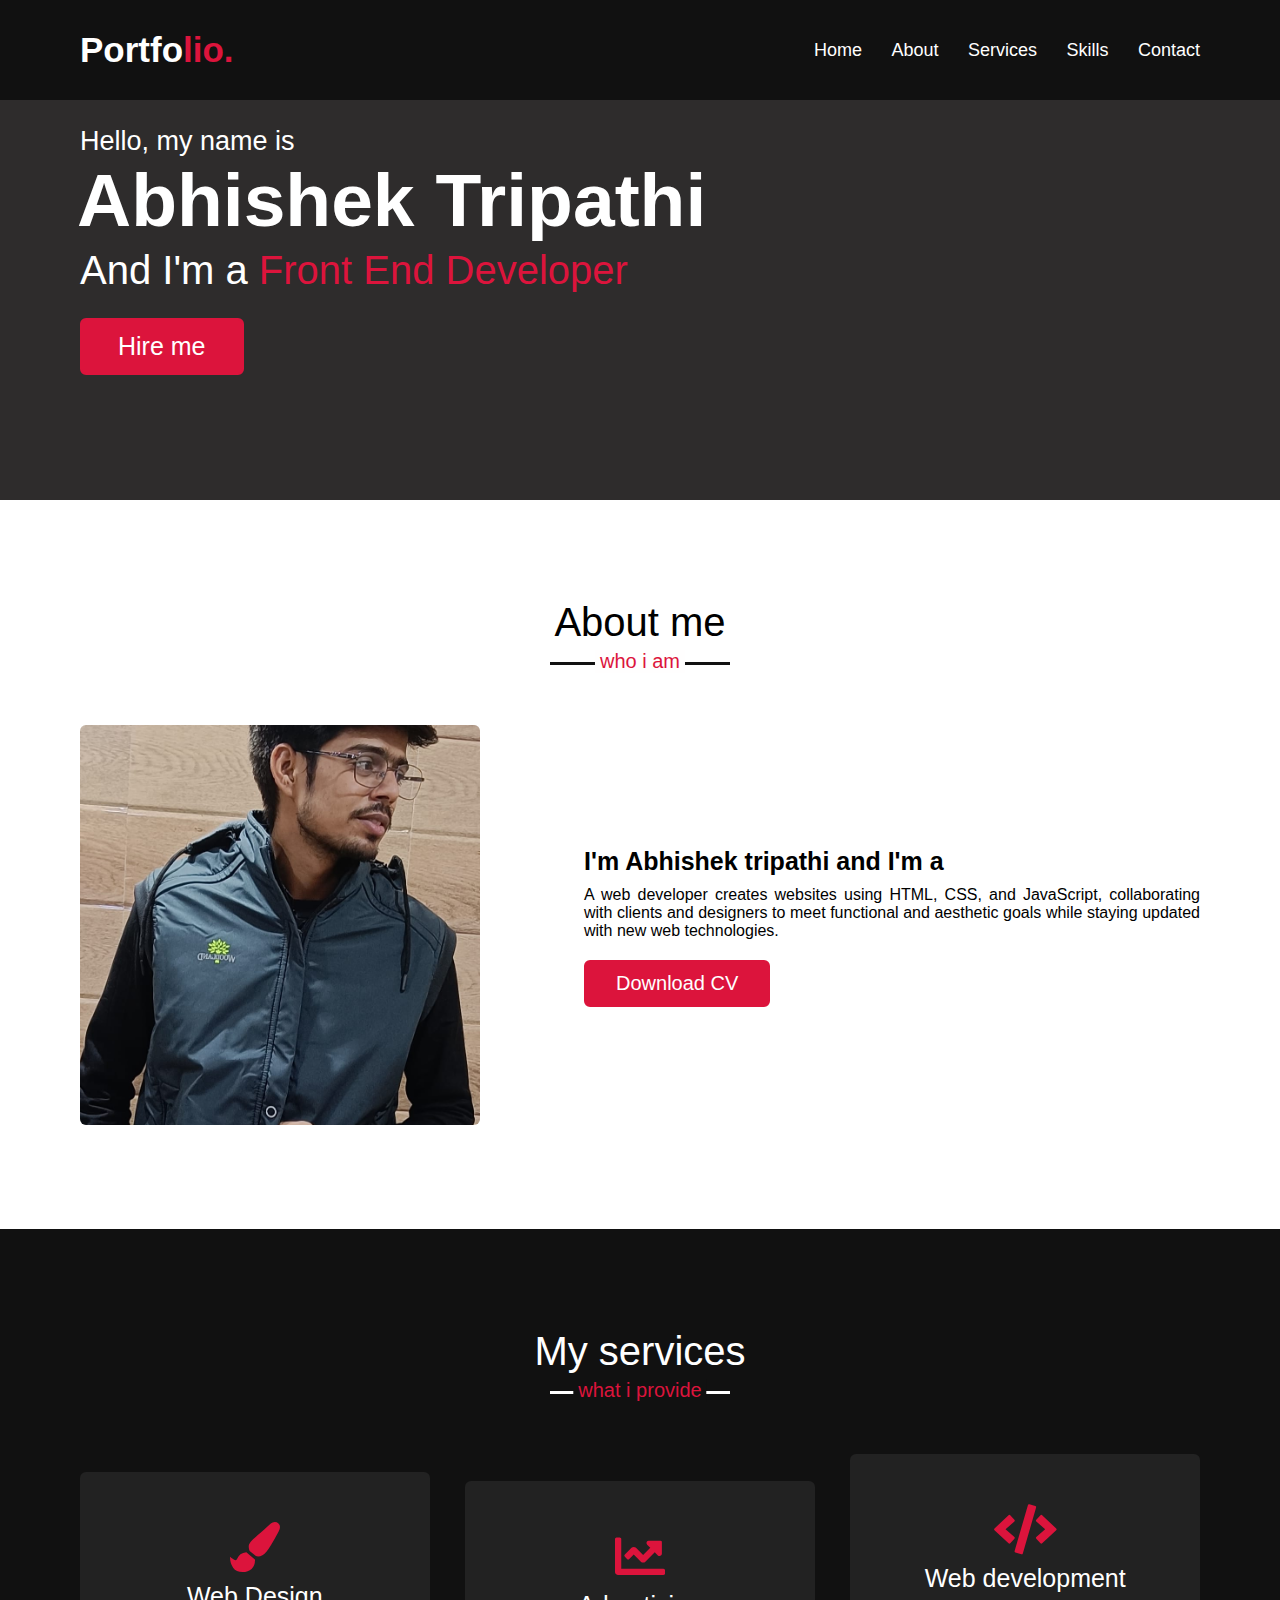
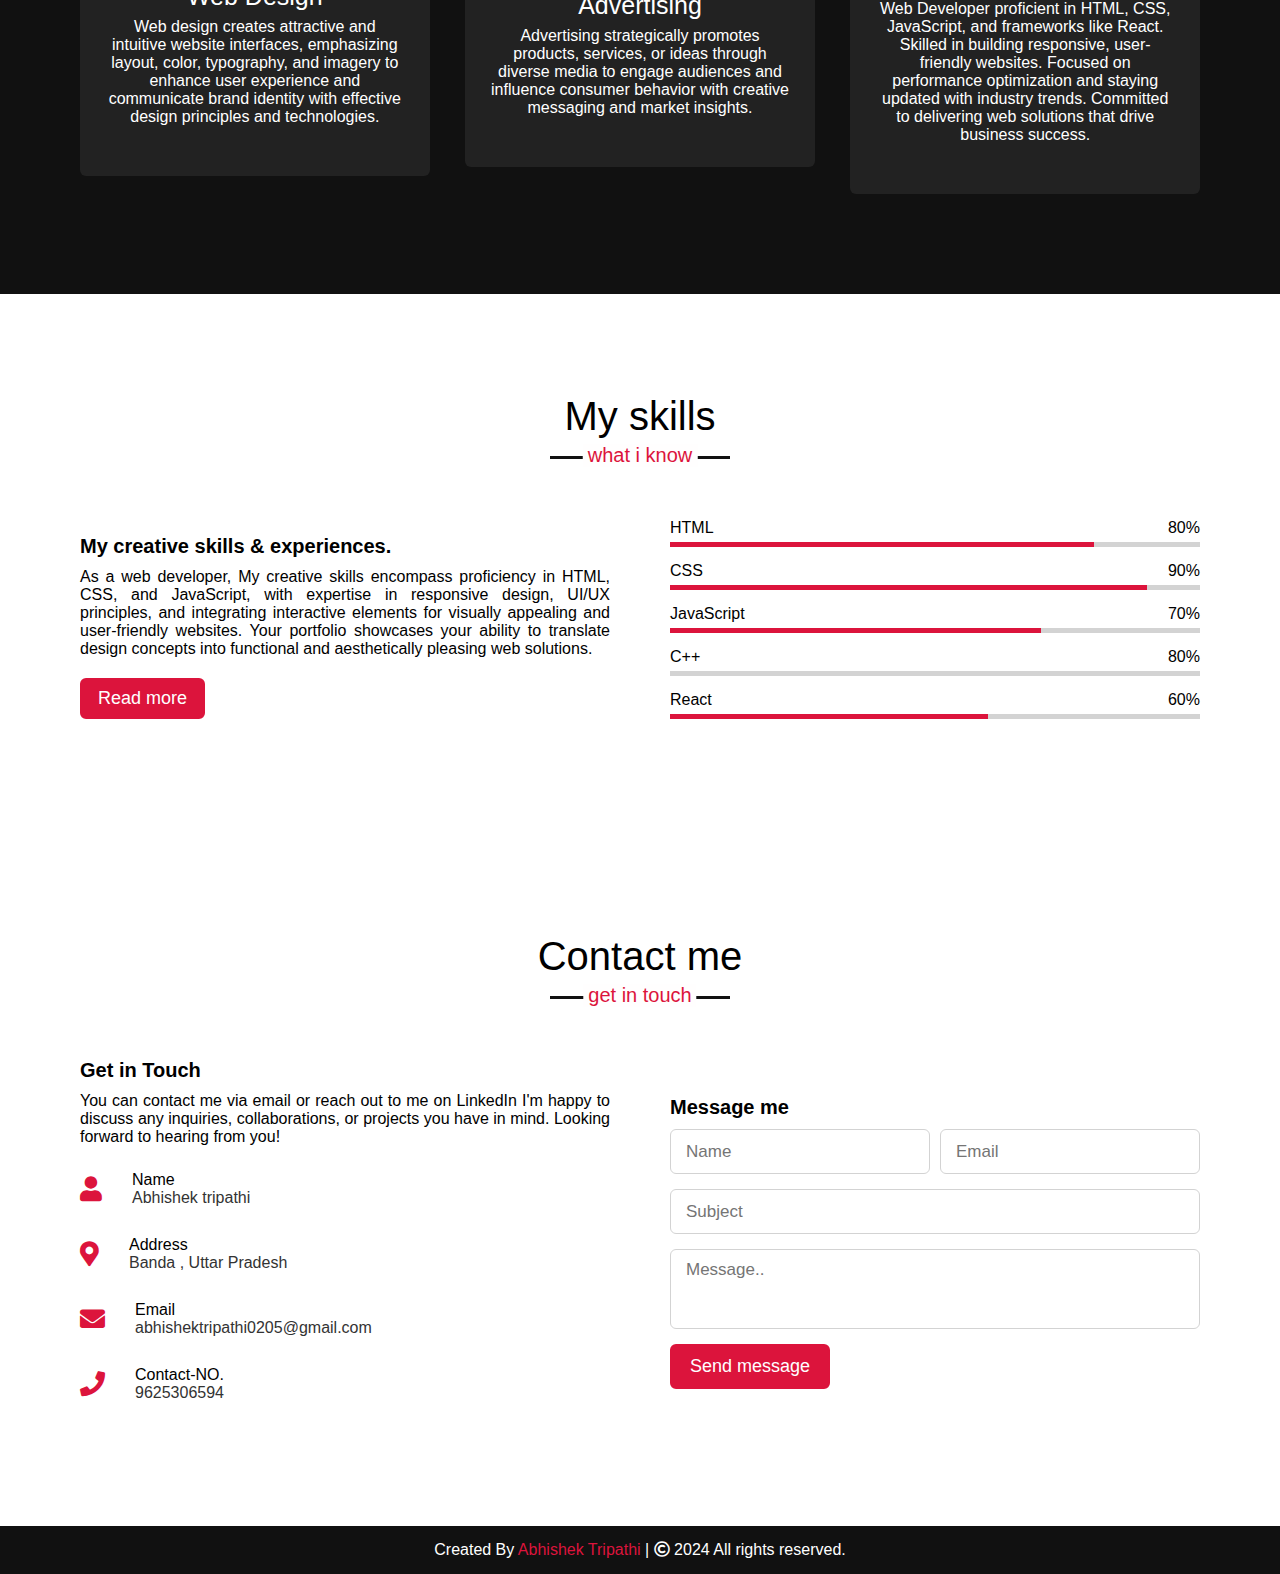
==== index.html @ df4905b8 "Update index.html" ====
<!DOCTYPE html>
<!-- Created By CodingNepal -->
<html lang="en">
<head>
    <meta charset="UTF-8">
    <meta name="viewport" content="width=device-width, initial-scale=1.0">
    <title>Personal Portfolio Website</title>
    <link rel="stylesheet" href="index.css">
    <link rel="stylesheet" href="https://cdnjs.cloudflare.com/ajax/libs/font-awesome/5.15.3/css/all.min.css"/>
   
    <link rel="stylesheet" href="https://cdnjs.cloudflare.com/ajax/libs/OwlCarousel2/2.3.4/assets/owl.carousel.min.css"/>

</head>
<body>
    <div class="scroll-up-btn">
        <i class="fas fa-angle-up"></i>
    </div>
    <nav class="navbar">
        <div class="max-width">
            <div class="logo"><a href="#">Portfo<span>lio.</span></a></div>
            <ul class="menu">
                <li><a href="#home" class="menu-btn">Home</a></li>
                <li><a href="#about" class="menu-btn">About</a></li>
                <li><a href="#services" class="menu-btn">Services</a></li>
                <li><a href="#skills" class="menu-btn">Skills</a></li>
               
                <li><a href="#contact" class="menu-btn">Contact</a></li>
            </ul>
            <div class="menu-btn" onclick="menu-btn">
                <i class="fas fa-bars"></i>
            </div>
        </div>
    </nav>

    <!-- home section start -->
    <section class="home" id="home">
        <div class="max-width">
            <div class="home-content">
                <div class="text-1">Hello, my name is</div>
                <div class="text-2">Abhishek Tripathi</div>
                <div class="text-3">And I'm a <span class="typing">Front End Developer</span></div>
                <a href="#">Hire me</a>
            </div>
        </div>
    </section>

    <!-- about section start -->
    <section class="about" id="about">
        <div class="max-width">
            <h2 class="title">About me</h2>
            <div class="about-content">
                <div class="column left">
                    <img src="profile image.jpeg" alt="">
                </div>
                <div class="column right">
                    <div class="text">I'm Abhishek tripathi and I'm a <span class="typing-2"></span></div>
                    <p>A web developer creates websites using HTML, CSS, and JavaScript, collaborating with clients
                         and designers to meet functional and 
                        aesthetic goals while staying updated with new web technologies.</p>
                    <a href="https://drive.google.com/file/d/1fTc3N2ObTDUjPpumHHwOOmuk-b5wqvKv/view?usp=drive_link">Download CV</a>
                </div>
            </div>
        </div>
    </section>

    <!-- services section start -->
    <section class="services" id="services">
        <div class="max-width">
            <h2 class="title">My services</h2>
            <div class="serv-content">
                <div class="card">
                    <div class="box">
                        <i class="fas fa-paint-brush"></i>
                        <div class="text">Web Design</div>
                        <p>Web design creates attractive and intuitive website interfaces, emphasizing layout, color,
                             typography, and imagery to enhance user experience and communicate brand identity with effective
                              design principles and technologies.</p>
                    </div>
                </div>
                <div class="card">
                    <div class="box">
                        <i class="fas fa-chart-line"></i>
                        <div class="text">Advertising</div>
                        <p>Advertising strategically promotes products, services, or
                             ideas through diverse media to engage audiences and influence consumer 
                             behavior with creative messaging and market insights.</p>
                    </div>
                </div>
                <div class="card">
                    <div class="box">
                        <i class="fas fa-code"></i>
                        <div class="text">Web development</div>
                        <p>Web Developer proficient in HTML, CSS, 
                            JavaScript, and frameworks like React. 
                            Skilled in building responsive, user-friendly 
                            websites. Focused on performance optimization 
                            and staying updated with industry trends. 
                            Committed to delivering web solutions that 
                            drive business success.</p>
                    </div>
                </div>
               </div>
            </div>
        </div>
    </section>

    <!-- skills section start -->
    <section class="skills" id="skills">
        <div class="max-width">
            <h2 class="title">My skills</h2>
            <div class="skills-content">
                <div class="column left">
                    <div class="text">My creative skills & experiences.</div>
                    <p>  As a web developer, My creative skills encompass proficiency in HTML, CSS, and 
                        JavaScript, with expertise in responsive design, UI/UX principles, and integrating 
                        interactive elements for visually appealing and user-friendly websites. Your portfolio 
                        showcases your ability to translate design concepts into functional and aesthetically
                         pleasing web solutions.</p>
                    <a href="#">Read more</a>
                </div>
                <div class="column right">
                    <div class="bars">
                        <div class="info">
                            <span>HTML</span>
                            <span>80%</span>
                        </div>
                        <div class="line html"></div>
                    </div>
                    <div class="bars">
                        <div class="info">
                            <span>CSS</span>
                            <span>90%</span>
                        </div>
                        <div class="line css"></div>
                    </div>
                    <div class="bars">
                        <div class="info">
                            <span>JavaScript</span>
                            <span>70%</span>
                        </div>
                        <div class="line js"></div>
                    </div>
                    <div class="bars">
                        <div class="info">
                            <span>C++</span>
                            <span>80%</span>
                        </div>
                        <div class="line C++"></div>
                    </div>
                    <div class="bars">
                        <div class="info">
                            <span>React</span>
                            <span>60%</span>
                        </div>
                        <div class="line react"></div>
                    </div>
                </div>
            </div>
        </div>
    </section>   

    <!-- contact section start -->
    <section class="contact" id="contact">
        <div class="max-width">
            <h2 class="title">Contact me</h2>
            <div class="contact-content">
                <div class="column left">
                    <div class="text">Get in Touch</div>
                    <p> You can contact me via email
                          or reach out to me on LinkedIn
                          I'm happy to discuss any inquiries, collaborations, or projects you have in mind. 
                          Looking forward to hearing from you!</p>
                    <div class="icons">
                        <div class="row">
                            <i class="fas fa-user"></i>
                            <div class="info">
                                <div class="head">Name</div>
                                <div class="sub-title">Abhishek tripathi</div>
                            </div>
                        </div>
                        <div class="row">
                            <i class="fas fa-map-marker-alt"></i>
                            <div class="info">
                                <div class="head">Address</div>
                                <div class="sub-title">Banda , Uttar Pradesh</div>
                            </div>
                        </div>
                        <div class="row">
                            <i class="fas fa-envelope"></i>
                            <div class="info">
                                <div class="head">Email</div>
                                <div class="sub-title">abhishektripathi0205@gmail.com</div>
                            </div>
                        </div>
                        <div class="row">
                            <i class="fas fa-phone"></i>
                            <div class="info">
                                <div class="head">Contact-NO.</div>
                                <div class="sub-title">9625306594</div>
                               
                            </div>
                        </div>
                    </div>
                </div>
                <div class="column right">
                    <div class="text">Message me</div>
                    <form action="#">
                        <div class="fields">
                            <div class="field name">
                                <input type="text" placeholder="Name" required>
                            </div>
                            <div class="field email">
                                <input type="email" placeholder="Email" required>
                            </div>
                        </div>
                        <div class="field">
                            <input type="text" placeholder="Subject" required>
                        </div>
                        <div class="field textarea">
                            <textarea cols="30" rows="10" placeholder="Message.." required></textarea>
                        </div>
                        <div class="button-area">
                            <button type="submit">Send message</button>
                        </div>
                    </form>
                </div>
            </div>
        </div>
    </section>

    <!-- footer section start -->
    <footer>
        <span>Created By <a href="#">Abhishek Tripathi</a> | <span class="far fa-copyright"></span> 2024 All rights reserved.</span>
    </footer>
</body>
</html>
---- index.css ----
*{
    margin: 0;
    padding: 0;
    box-sizing: border-box;
    text-decoration: none;
}
html{
    scroll-behavior: smooth;
}


section{
    padding: 100px 0;
}
.max-width{
    max-width: 1300px;
    padding: 0 80px;
    margin: auto;
}
.about, .services, .skills, .teams, .contact, footer{
    font-family: 'Poppins', sans-serif;
}
.about .about-content,
.services .serv-content,
.skills .skills-content,
.contact .contact-content{
    display: flex;
    flex-wrap: wrap;
    align-items: center;
    justify-content: space-between;
}
section .title{
    position: relative;
    text-align: center;
    font-size: 40px;
    font-weight: 500;
    margin-bottom: 60px;
    padding-bottom: 20px;
    font-family: 'Ubuntu', sans-serif;
}
section .title::before{
    content: "";
    position: absolute;
    bottom: 0px;
    left: 50%;
    width: 180px;
    height: 3px;
    background: #111;
    transform: translateX(-50%);
}
section .title::after{
    position: absolute;
    bottom: -8px;
    left: 50%;
    font-size: 20px;
    color: crimson;
    padding: 0 5px;
    background: #fffefe;
    transform: translateX(-50%);
}

/* navbar styling */
.navbar{
    position: fixed;
    width: 100%;
    z-index: 999;
    padding: 30px 0;
    font-family: 'Ubuntu', sans-serif;
    transition: all 0.3s ease;
    background-color: #111;
}
.navbar.sticky{
    padding: 15px 0;
    background: crimson;
}
.navbar .max-width{
    display: flex;
    align-items: center;
    justify-content: space-between;
}
.navbar .logo a{
    color: #fff;
    font-size: 35px;
    font-weight: 600;
}
.navbar .logo a span{
    color: crimson;
    transition: all 0.3s ease;
}
.navbar.sticky .logo a span{
    color: #7b7676;
}
.navbar .menu li{
    list-style: none;
    display: inline-block;
}
.navbar .menu li a{
    display: block;
    color: #fff;
    font-size: 18px;
    font-weight: 500;
    margin-left: 25px;
    transition: color 0.3s ease;
}
.navbar .menu li a:hover{
    color: crimson;
}
.navbar.sticky .menu li a:hover{
    color: #fff;
    
}


.menu-btn{
    color: #fff;
    font-size: 23px;
    cursor: pointer;
    display: none;
}
.scroll-up-btn{
    position: fixed;
    height: 45px;
    width: 42px;
    background: crimson;
    right: 30px;
    bottom: 10px;
    text-align: center;
    line-height: 45px;
    color: #fff;
    z-index: 9999;
    font-size: 30px;
    border-radius: 6px;
    border-bottom-width: 2px;
    cursor: pointer;
    opacity: 0;
    pointer-events: none;
    transition: all 0.3s ease;
}
.scroll-up-btn.show{
    bottom: 30px;
    opacity: 1;
    pointer-events: auto;
}
.scroll-up-btn:hover{
    filter: brightness(90%);
}


/* home section styling */
.home{
    display: flex;
    background: url("") no-repeat center;
    height: 100vh;
    color: #fff;
    min-height: 500px;
    background-size: cover;
    background-attachment: fixed;
    font-family: 'Ubuntu', sans-serif;
    background-color: #2e2c2c;
    height: 300px;
}
.home .max-width{
  width: 100%;
  display: flex;
}
.home .max-width .row{
  margin-right: 0;
}
.home .home-content .text-1{
    font-size: 27px;
}
.home .home-content .text-2{
    font-size: 75px;
    font-weight: 600;
    margin-left: -3px;
}
.home .home-content .text-3{
    font-size: 40px;
    margin: 5px 0;
}
.home .home-content .text-3 span{
    color: crimson;
    font-weight: 500;
}
.home .home-content a{
    display: inline-block;
    background: crimson;
    color: #fff;
    font-size: 25px;
    padding: 12px 36px;
    margin-top: 20px;
    font-weight: 400;
    border-radius: 6px;
    border: 2px solid crimson;
    transition: all 0.3s ease;
}
.home .home-content a:hover{
    color: crimson;
    background: none;
}

/* about section styling */
.about .title::after{
    content: "who i am";
}
.about .about-content .left{
    width: 45%;
}
.about .about-content .left img{
    height: 400px;
    width: 400px;
    object-fit: cover;
    border-radius: 6px;
}
.about .about-content .right{
    width: 55%;
}
.about .about-content .right .text{
    font-size: 25px;
    font-weight: 600;
    margin-bottom: 10px;
}
.about .about-content .right .text span{
    color: crimson;
}
.about .about-content .right p{
    text-align: justify;
}
.about .about-content .right a{
    display: inline-block;
    background: crimson;
    color: #fff;
    font-size: 20px;
    font-weight: 500;
    padding: 10px 30px;
    margin-top: 20px;
    border-radius: 6px;
    border: 2px solid crimson;
    transition: all 0.3s ease;
}
.about .about-content .right a:hover{
    color: crimson;
    background: none;
}

/* services section styling */
.services, .teams{
    color:#fff;
    background: #111;
}
.services .title::before,
.teams .title::before{
    background: #fff;
}
.services .title::after,
.teams .title::after{
    background: #111;
    content: "what i provide";
}
.services .serv-content .card{
    width: calc(33% - 20px);
    background: #222;
    text-align: center;
    border-radius: 6px;
    padding: 50px 25px;
    cursor: pointer;
    transition: all 0.3s ease;
}
.services .serv-content .card .box{
    transition: all 0.3s ease;
}
/* .services .serv-content .card:hover .box{
    transform: scale(1.05);
} */
.services .serv-content .card i{
    font-size: 50px;
    color: crimson;
    transition: color 0.3s ease;
}
.services .serv-content .card:hover i{
    color: #fff;
}
.services .serv-content .card .text{
    font-size: 25px;
    font-weight: 500;
    margin: 10px 0 7px 0;
}

/* skills section styling */

.skills .title::after{
    content: "what i know";
}
.skills .skills-content .column{
    width: calc(50% - 30px);
}
.skills .skills-content .left .text{
    font-size: 20px;
    font-weight: 600;
    margin-bottom: 10px;
}
.skills .skills-content .left p{
    text-align: justify;
}
.skills .skills-content .left a{
    display: inline-block;
    background: crimson;
    color: #fff;
    font-size: 18px;
    font-weight: 500;
    padding: 8px 16px;
    margin-top: 20px;
    border-radius: 6px;
    border: 2px solid crimson;
    transition: all 0.3s ease;
}
.skills .skills-content .left a:hover{
    color: crimson;
    background: none;
}
.skills .skills-content .right .bars{
    margin-bottom: 15px;
}
.skills .skills-content .right .info{
    display: flex;
    margin-bottom: 5px;
    align-items: center;
    justify-content: space-between;
}

.skills .skills-content .right .line{
    height: 5px;
    width: 100%;
    background: lightgrey;
    position: relative;
}
.skills .skills-content .right .line::before{
    content: "";
    position: absolute;
    height: 100%;
    left: 0;
    top: 0;
    background: crimson;
}
.skills-content .right .html::before{
    width: 80%;
}
.skills-content .right .css::before{
    width: 90%;
}
.skills-content .right .js::before{
    width: 70%;
}
.skills-content .right .C++::before{
    width: 80%;
}
.skills-content .right .react::before{
    width: 60%;
}

/* teams section styling */
.teams .title::after{
    content: "who with me";
}
.teams .carousel .card{
    background: #222;
    border-radius: 6px;
    padding: 25px 35px;
    text-align: center;
    overflow: hidden;
    transition: all 0.3s ease;
}
.teams .carousel .card:hover{
    background: crimson;
}
.teams .carousel .card .box{
    display: flex;
    flex-direction: column;
    align-items: center;
    justify-content: center;
    transition: all 0.3s ease;
}
.teams .carousel .card:hover .box{
    transform: scale(1.05);
}
.teams .carousel .card .text{
    font-size: 25px;
    font-weight: 500;
    margin: 10px 0 7px 0;
}
.teams .carousel .card img{
    height: 150px;
    width: 150px;
    object-fit: cover;
    border-radius: 50%;
    border: 5px solid crimson;
    transition: all 0.3s ease;
}
.teams .carousel .card:hover img{
    border-color: #fff;
}
.owl-dots{
    text-align: center;
    margin-top: 20px;
}
.owl-dot{
    height: 13px;
    width: 13px;
    margin: 0 5px;
    outline: none!important;
    border-radius: 50%;
    border: 2px solid crimson!important;
    transition: all 0.3s ease;
}
.owl-dot.active{
    width: 35px;
    border-radius: 14px;
}
.owl-dot.active,
.owl-dot:hover{
    background: crimson!important;
}

/* contact section styling */
.contact .title::after{
    content: "get in touch";
    
}
.contact .contact-content .column{
    width: calc(50% - 30px);
}
.contact .contact-content .text{
    font-size: 20px;
    font-weight: 600;
    margin-bottom: 10px;
}
.contact .contact-content .left p{
    text-align: justify;
}
.contact .contact-content .left .icons{
    margin: 10px 0;
}
.contact .contact-content .row{
    display: flex;
    height: 65px;
    align-items: center;
}
.contact .contact-content .row .info{
    margin-left: 30px;
}
.contact .contact-content .row i{
    font-size: 25px;
    color: crimson;
}
.contact .contact-content .info .head{
    font-weight: 500;
}
.contact .contact-content .info .sub-title{
    color: #333;
}
.contact .right form .fields{
    display: flex;
}
.contact .right form .field,
.contact .right form .fields .field{
    height: 45px;
    width: 100%;
    margin-bottom: 15px;
}
.contact .right form .textarea{
    height: 80px;
    width: 100%;
}
.contact .right form .name{
    margin-right: 10px;
}
.contact .right form .field input,
.contact .right form .textarea textarea{
    height: 100%;
    width: 100%;
    border: 1px solid lightgrey;
    border-radius: 6px;
    outline: none;
    padding: 0 15px;
    font-size: 17px;
    font-family: 'Poppins', sans-serif;
    transition: all 0.3s ease;
}
.contact .right form .field input:focus,
.contact .right form .textarea textarea:focus{
    border-color: #b3b3b3;
}
.contact .right form .textarea textarea{
  padding-top: 10px;
  resize: none;
}
.contact .right form .button-area{
  display: flex;
  align-items: center;
}
.right form .button-area button{
  color: #fff;
  display: block;
  width: 160px!important;
  height: 45px;
  outline: none;
  font-size: 18px;
  font-weight: 500;
  border-radius: 6px;
  cursor: pointer;
  flex-wrap: nowrap;
  background: crimson;
  border: 2px solid crimson;
  transition: all 0.3s ease;
}
.right form .button-area button:hover{
  color: crimson;
  background: none;
}
/* footer section styling */
footer{
    background: #111;
    padding: 15px 23px;
    color: #fff;
    text-align: center;
}
footer span a{
    color: crimson;
    text-decoration: none;
}
footer span a:hover{
    text-decoration: underline;
}



/* responsive media query start */
@media (max-width: 1104px) {
    .about .about-content .left img{
        height: 350px;
        width: 350px;
    }
}

@media (max-width: 991px) {
    .max-width{
        padding: 0 50px;
    }
}
@media (max-width: 947px){
    .menu-btn{
        display: block;
        z-index: 999;
    }
    .menu-btn i.active:before{
        content: "\f00d";
    }
    .navbar .menu{
        position: fixed;
        height: 100vh;
        width: 100%;
        left: -100%;
        top: 0;
        background: #111;
        text-align: center;
        padding-top: 80px;
        transition: all 0.3s ease;
    }
    .navbar .menu.active{
        left: 0;
    }
    .navbar .menu li{
        display: block;
    }
    .navbar .menu li a{
        display: inline-block;
        margin: 20px 0;
        font-size: 25px;
    }
    .home .home-content .text-2{
        font-size: 70px;
    }
    .home .home-content .text-3{
        font-size: 35px;
    }
    .home .home-content a{
        font-size: 23px;
        padding: 10px 30px;
    }
    .max-width{
        max-width: 930px;
    }
    .about .about-content .column{
        width: 100%;
    }
    .about .about-content .left{
        display: flex;
        justify-content: center;
        margin: 0 auto 60px;
    }
    .about .about-content .right{
        flex: 100%;
    }
    .services .serv-content .card{
        width: calc(50% - 10px);
        margin-bottom: 20px;
    }
    .skills .skills-content .column,
    .contact .contact-content .column{
        width: 100%;
        margin-bottom: 35px;
    }
}

@media (max-width: 690px) {
    .max-width{
        padding: 0 23px;
    }
    .home .home-content .text-2{
        font-size: 60px;
    }
    .home .home-content .text-3{
        font-size: 32px;
    }
    .home .home-content a{
        font-size: 20px;
    }
    .services .serv-content .card{
        width: 100%;
    }
}

@media (max-width: 500px) {
    .home .home-content .text-2{
        font-size: 50px;
    }
    .home .home-content .text-3{
        font-size: 27px;
    }
    .about .about-content .right .text,
    .skills .skills-content .left .text{
        font-size: 19px;
    }
    .contact .right form .fields{
        flex-direction: column;
    }
    .contact .right form .name,
    .contact .right form .email{
        margin: 0;
    }
    .right form .error-box{
       width: 150px;
    }
    .scroll-up-btn{
        right: 15px;
        bottom: 15px;
        height: 38px;
        width: 35px;
        font-size: 23px;
        line-height: 38px;
    }
}
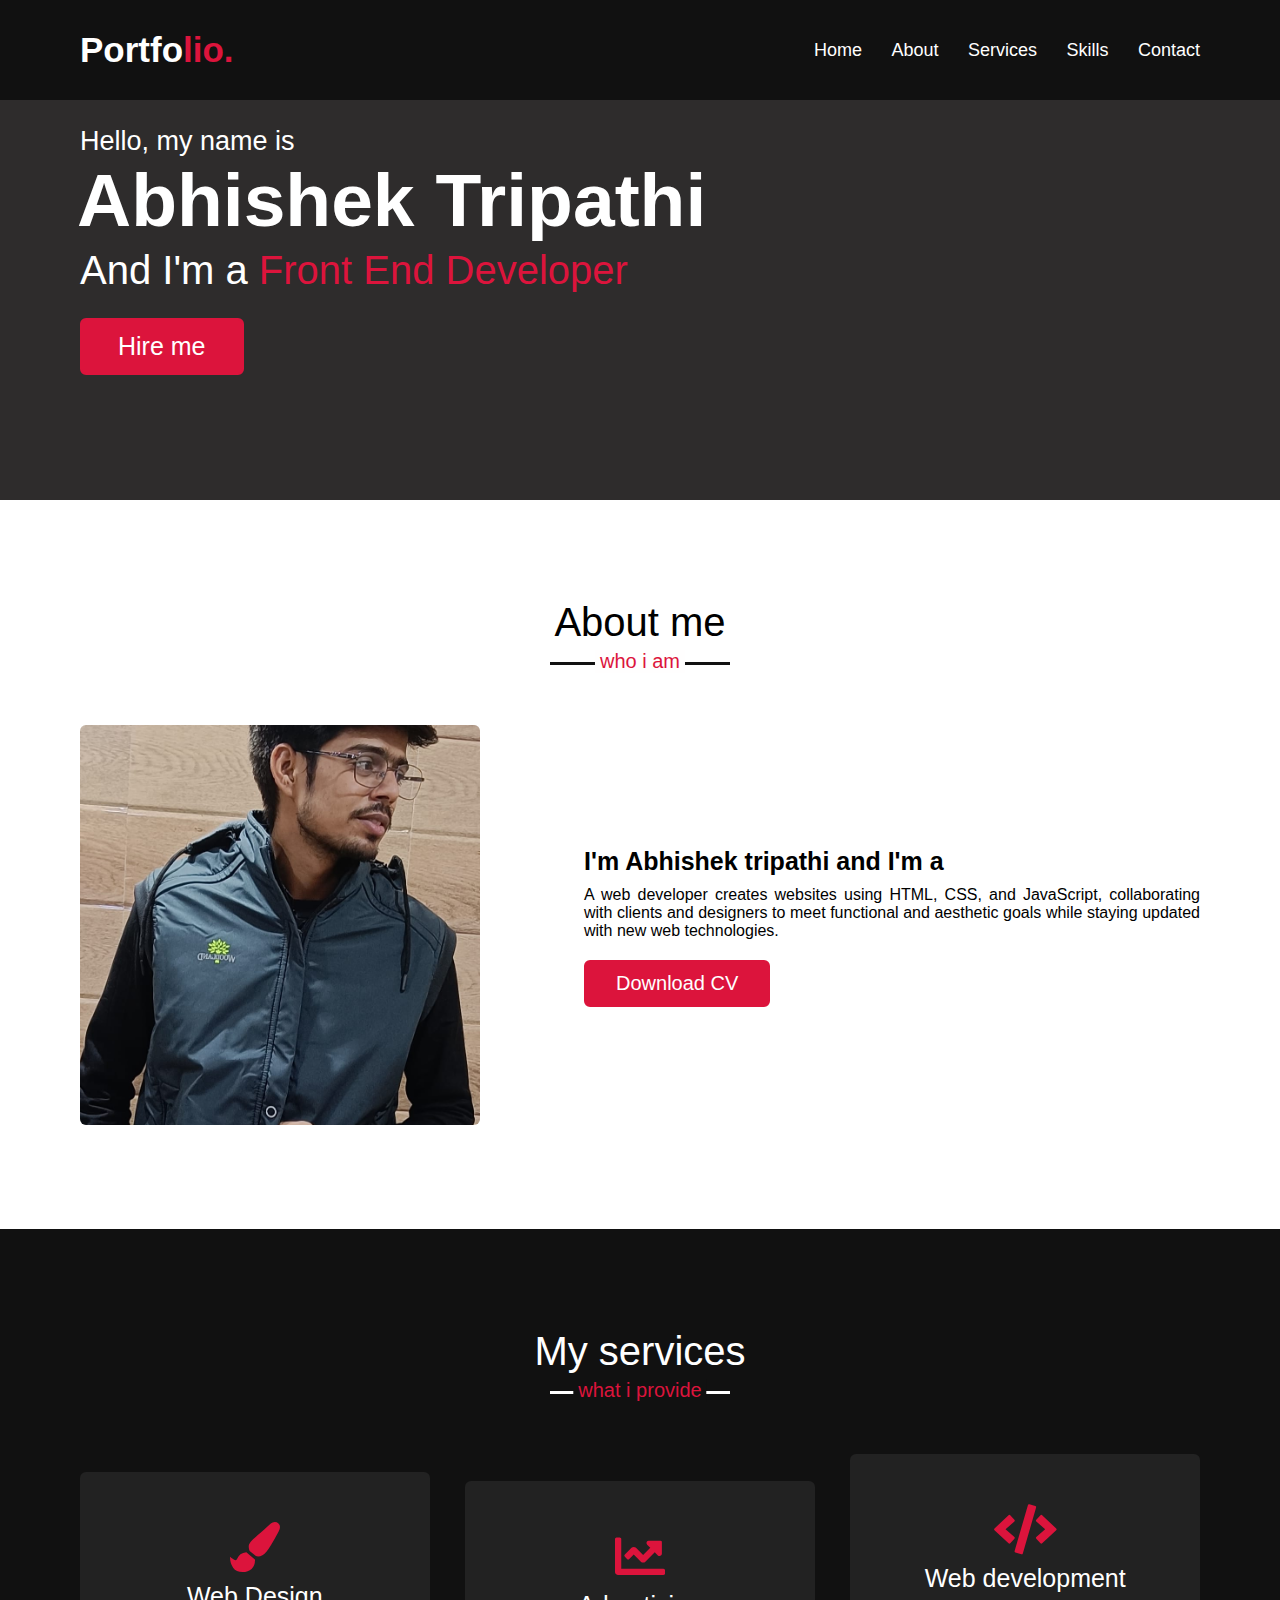
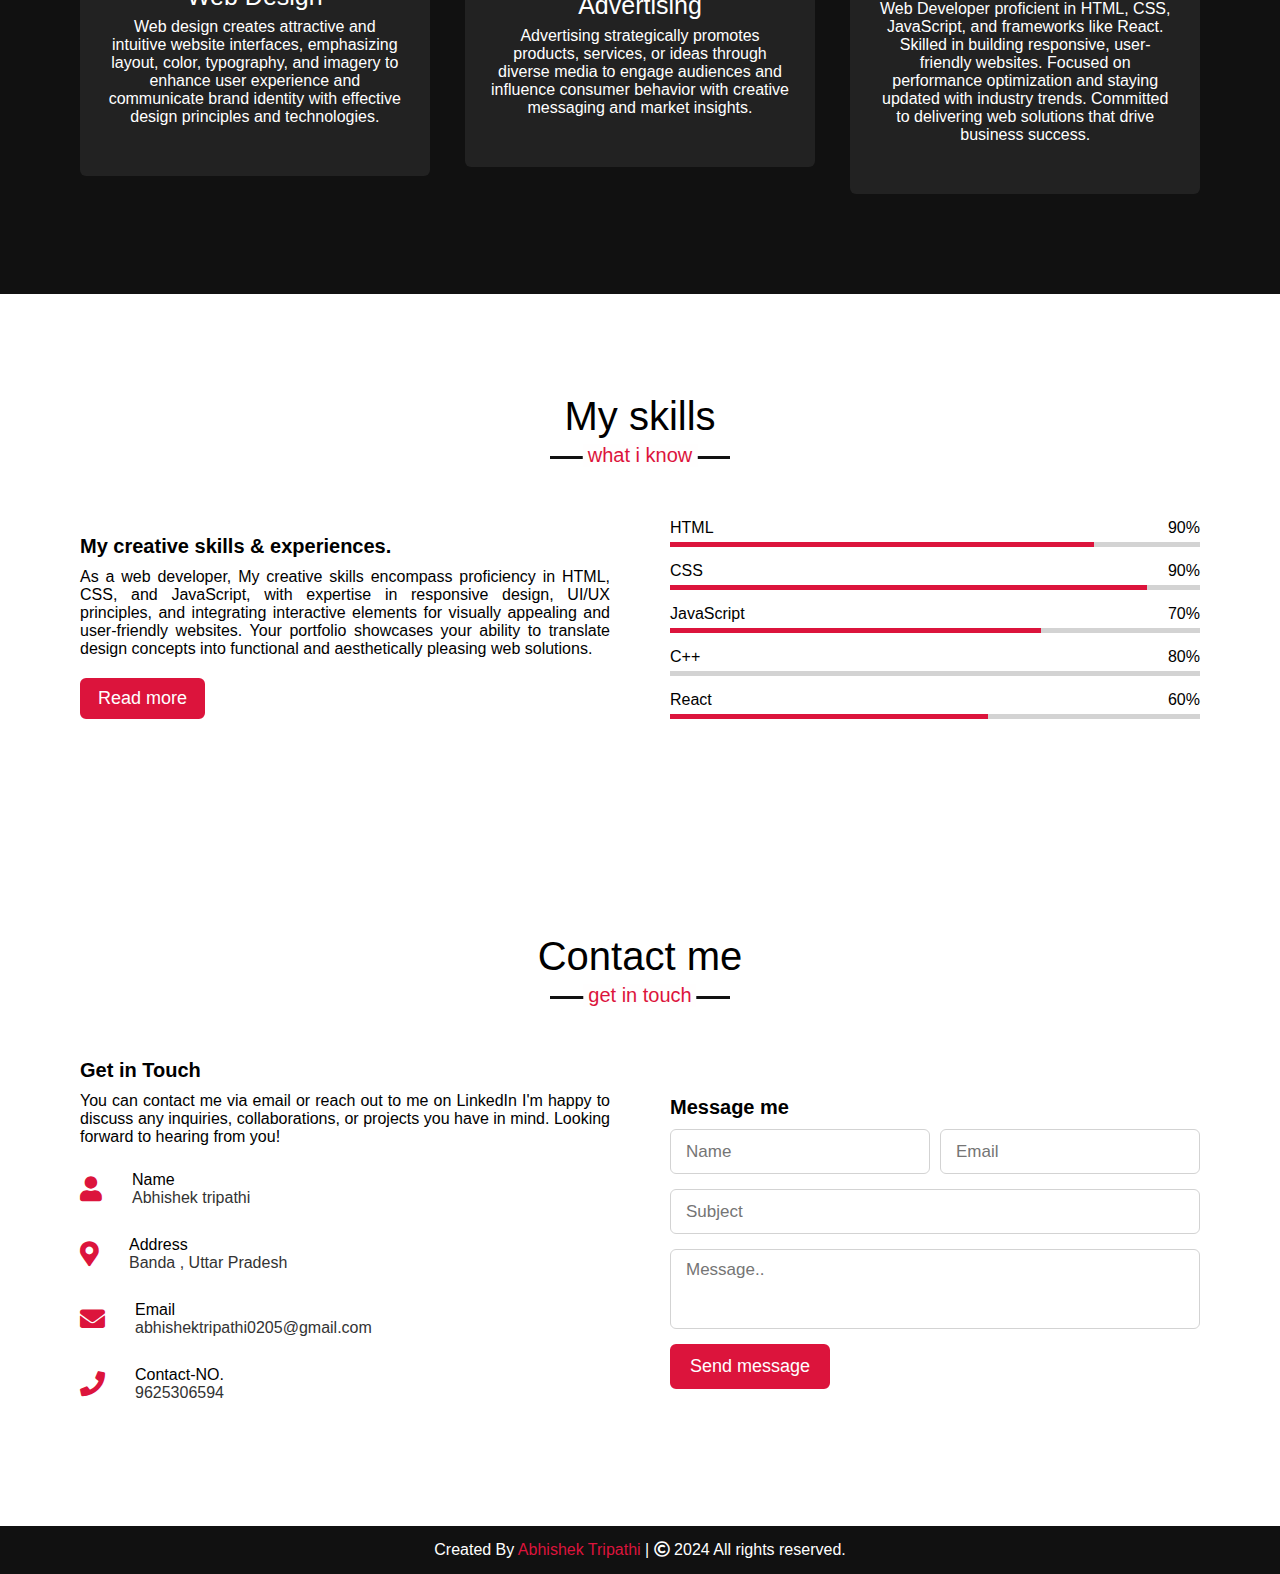
==== commit 26ceb4e7: "Update index.html" ====
--- a/index.html
+++ b/index.html
@@ -122,7 +122,7 @@
                     <div class="bars">
                         <div class="info">
                             <span>HTML</span>
-                            <span>80%</span>
+                            <span>90%</span>
                         </div>
                         <div class="line html"></div>
                     </div>
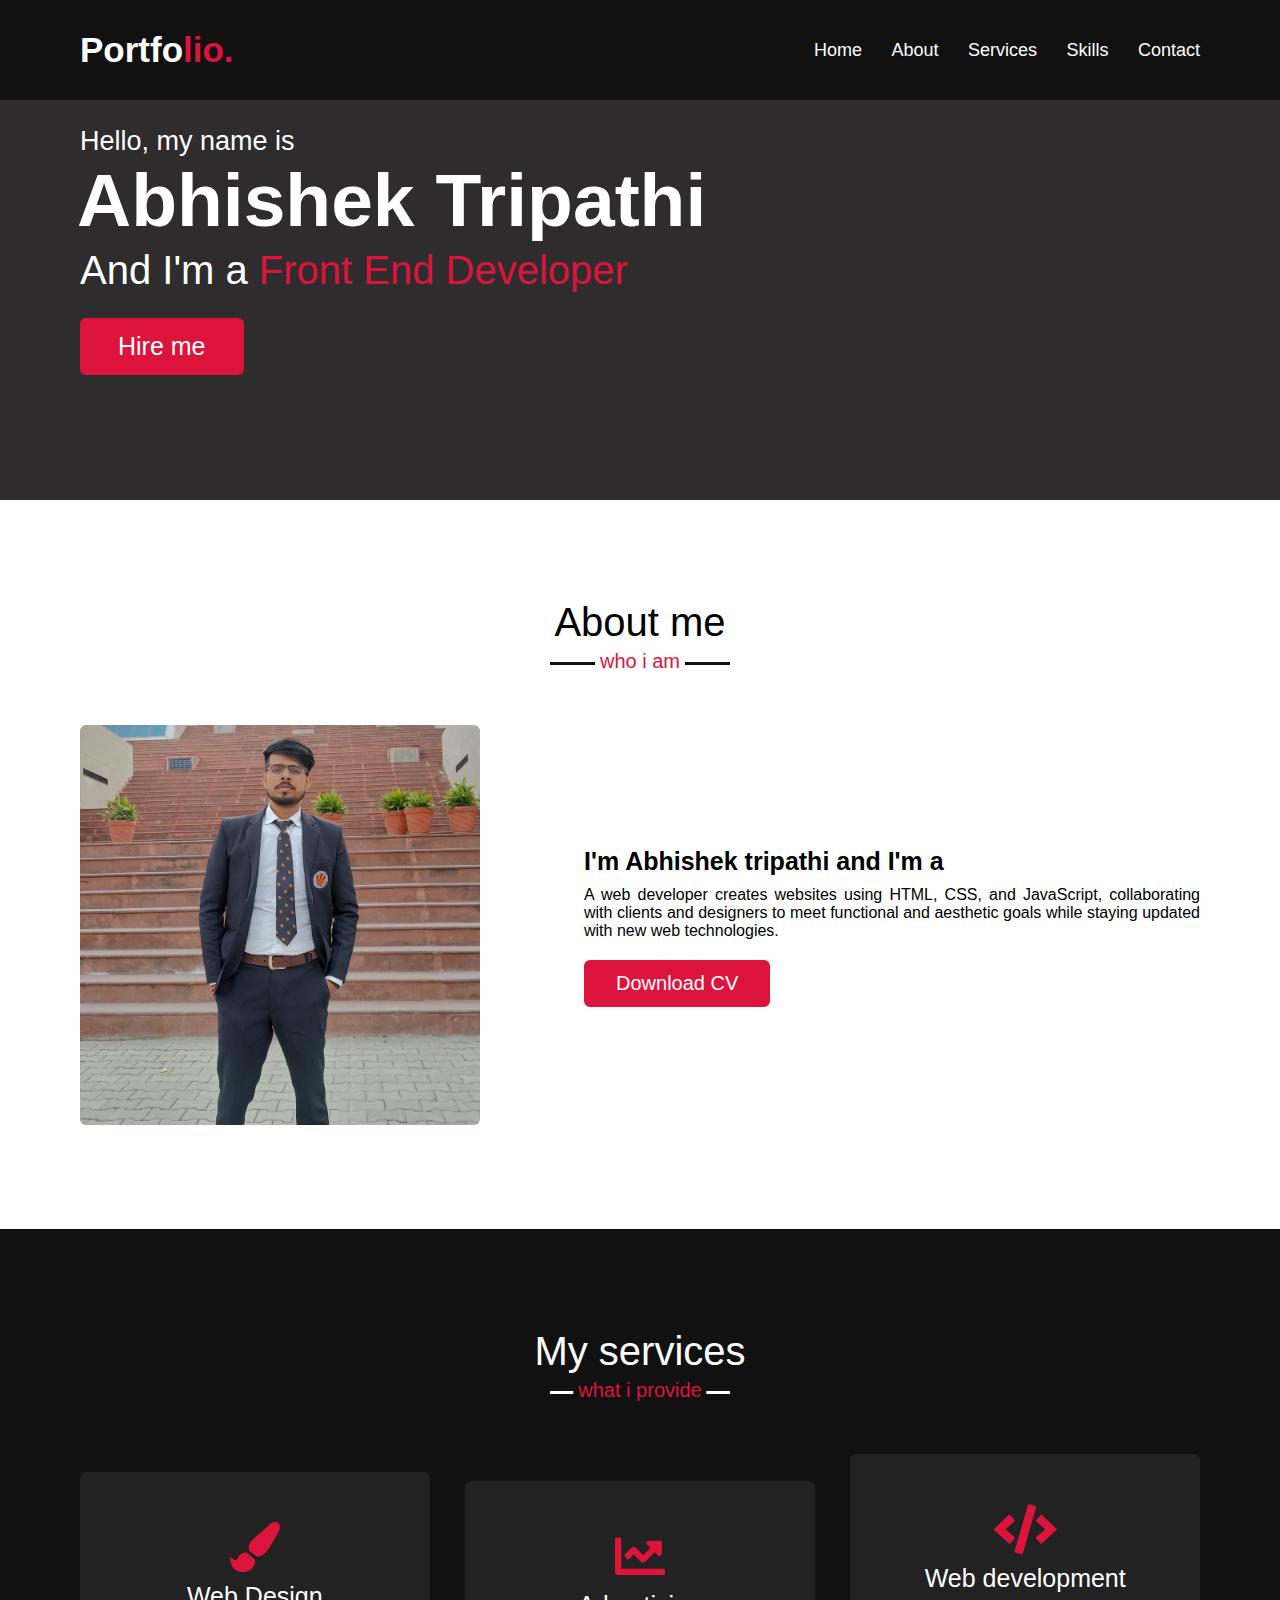
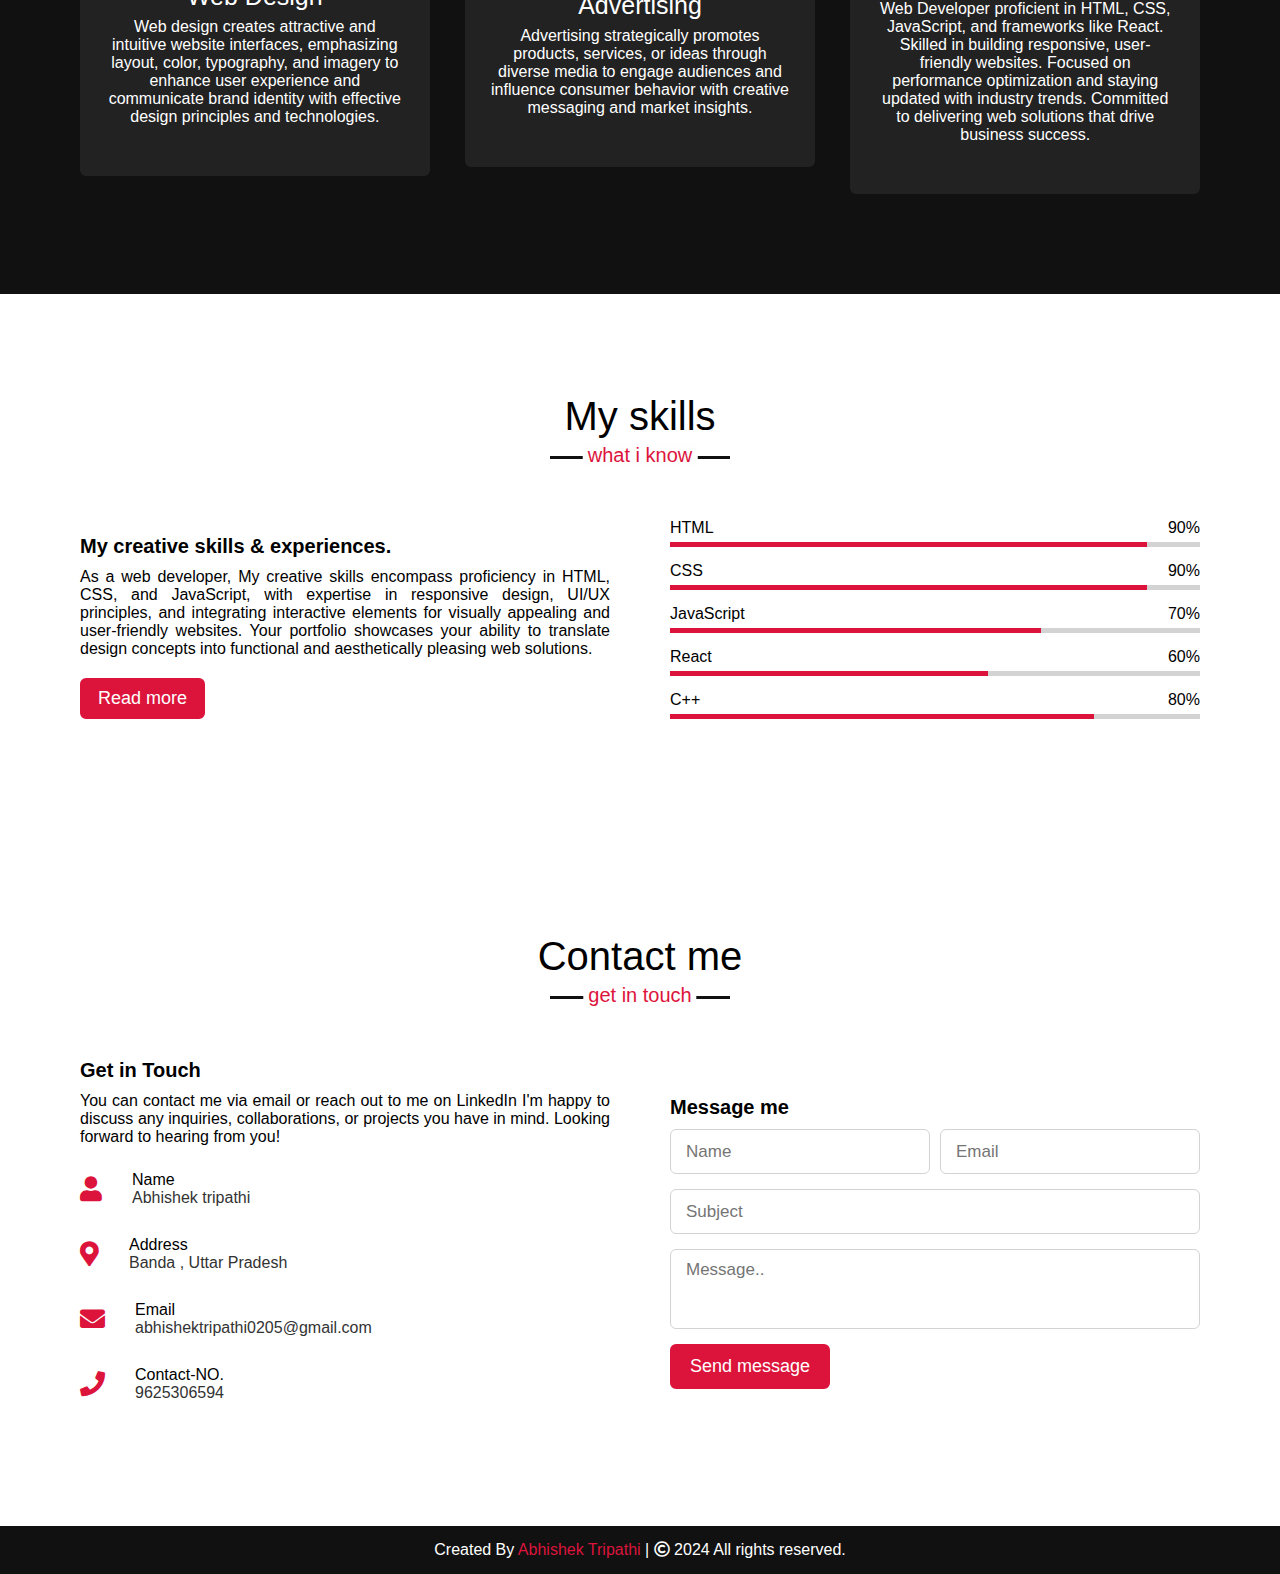
==== commit 76e238a4: "change profile picture" ====
--- a/index.html
+++ b/index.html
@@ -50,7 +50,7 @@
             <h2 class="title">About me</h2>
             <div class="about-content">
                 <div class="column left">
-                    <img src="profile image.jpeg" alt="">
+                    <img src="Abhi 1.jpg" alt="">
                 </div>
                 <div class="column right">
                     <div class="text">I'm Abhishek tripathi and I'm a <span class="typing-2"></span></div>
@@ -142,17 +142,17 @@
                     </div>
                     <div class="bars">
                         <div class="info">
+                            <span>React</span>
+                            <span>60%</span>
+                        </div>
+                        <div class="line react"></div>
+                    </div>
+                    <div class="bars">
+                        <div class="info">
                             <span>C++</span>
                             <span>80%</span>
                         </div>
-                        <div class="line C++"></div>
-                    </div>
-                    <div class="bars">
-                        <div class="info">
-                            <span>React</span>
-                            <span>60%</span>
-                        </div>
-                        <div class="line react"></div>
+                        <div class="line C"></div>
                     </div>
                 </div>
             </div>
--- a/index.css
+++ b/index.css
@@ -345,7 +345,7 @@
     background: crimson;
 }
 .skills-content .right .html::before{
-    width: 80%;
+    width: 90%;
 }
 .skills-content .right .css::before{
     width: 90%;
@@ -353,7 +353,7 @@
 .skills-content .right .js::before{
     width: 70%;
 }
-.skills-content .right .C++::before{
+.skills-content .right .C::before{
     width: 80%;
 }
 .skills-content .right .react::before{
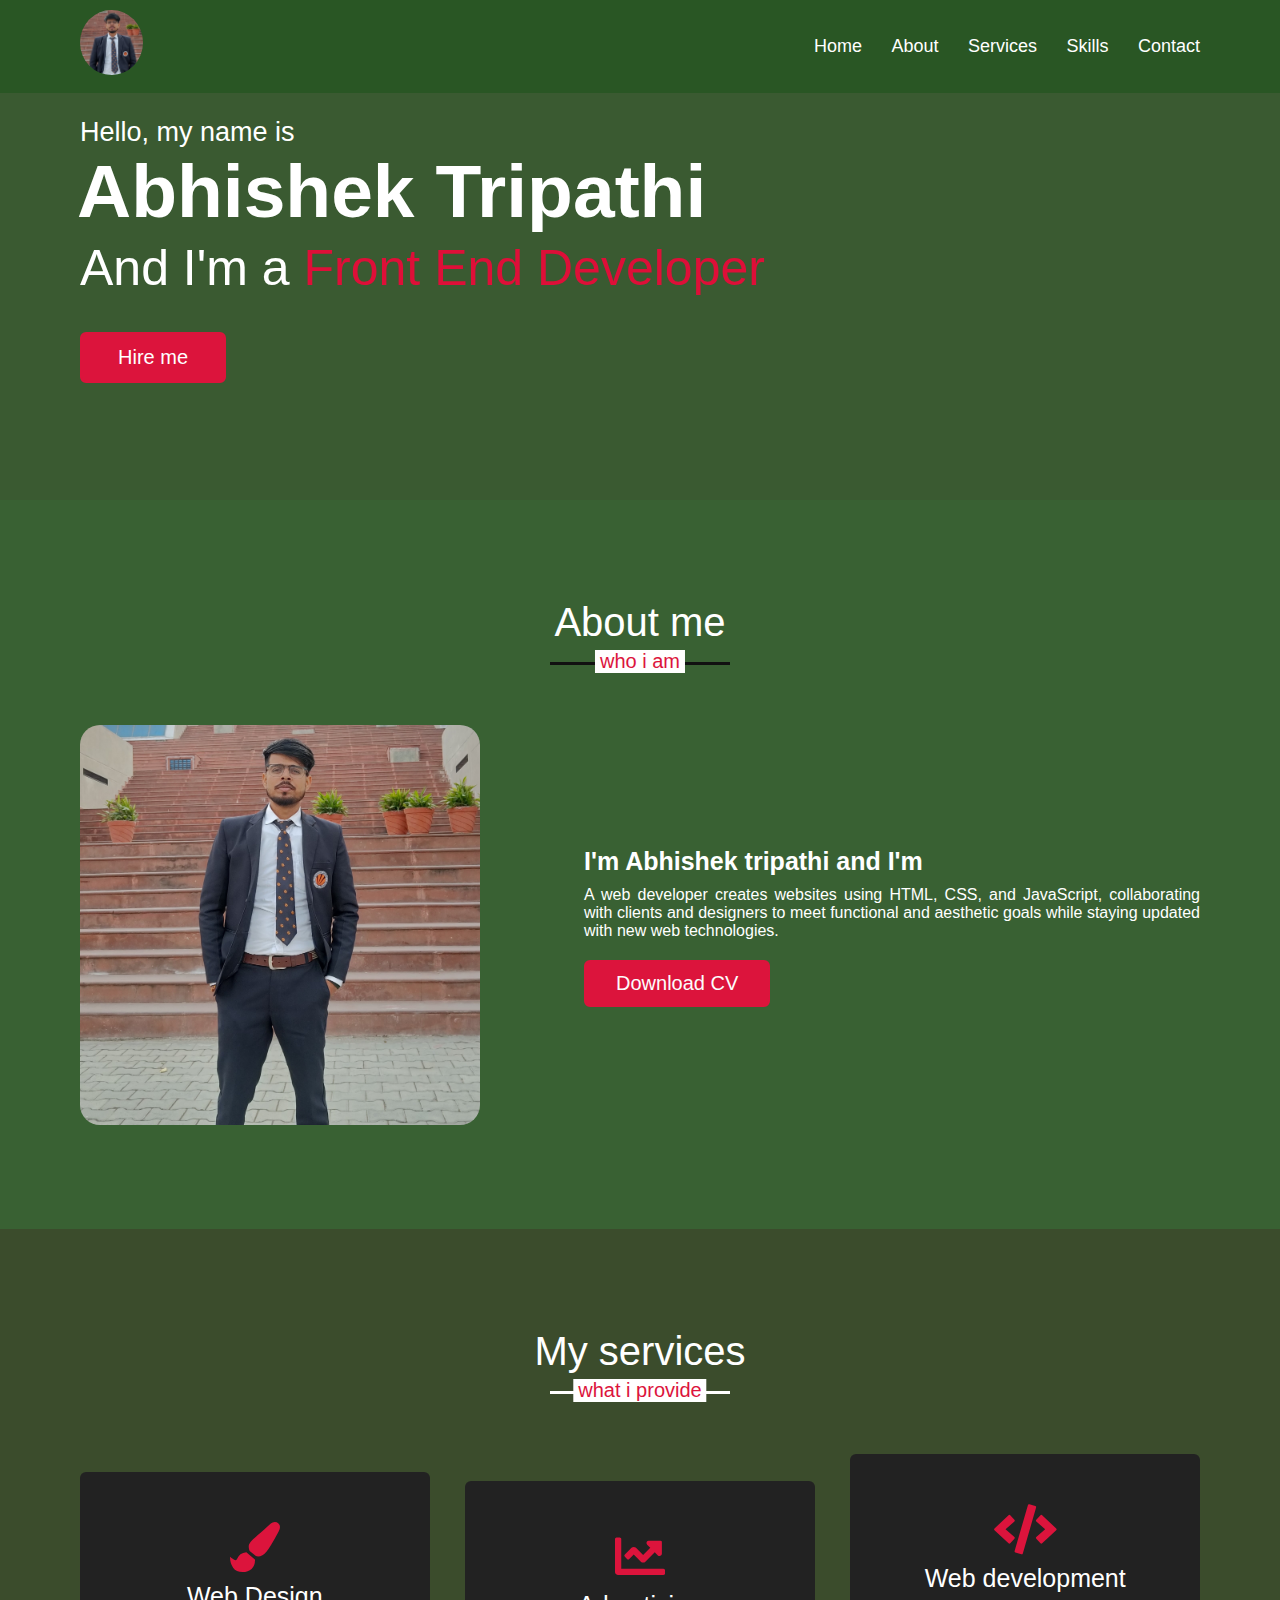
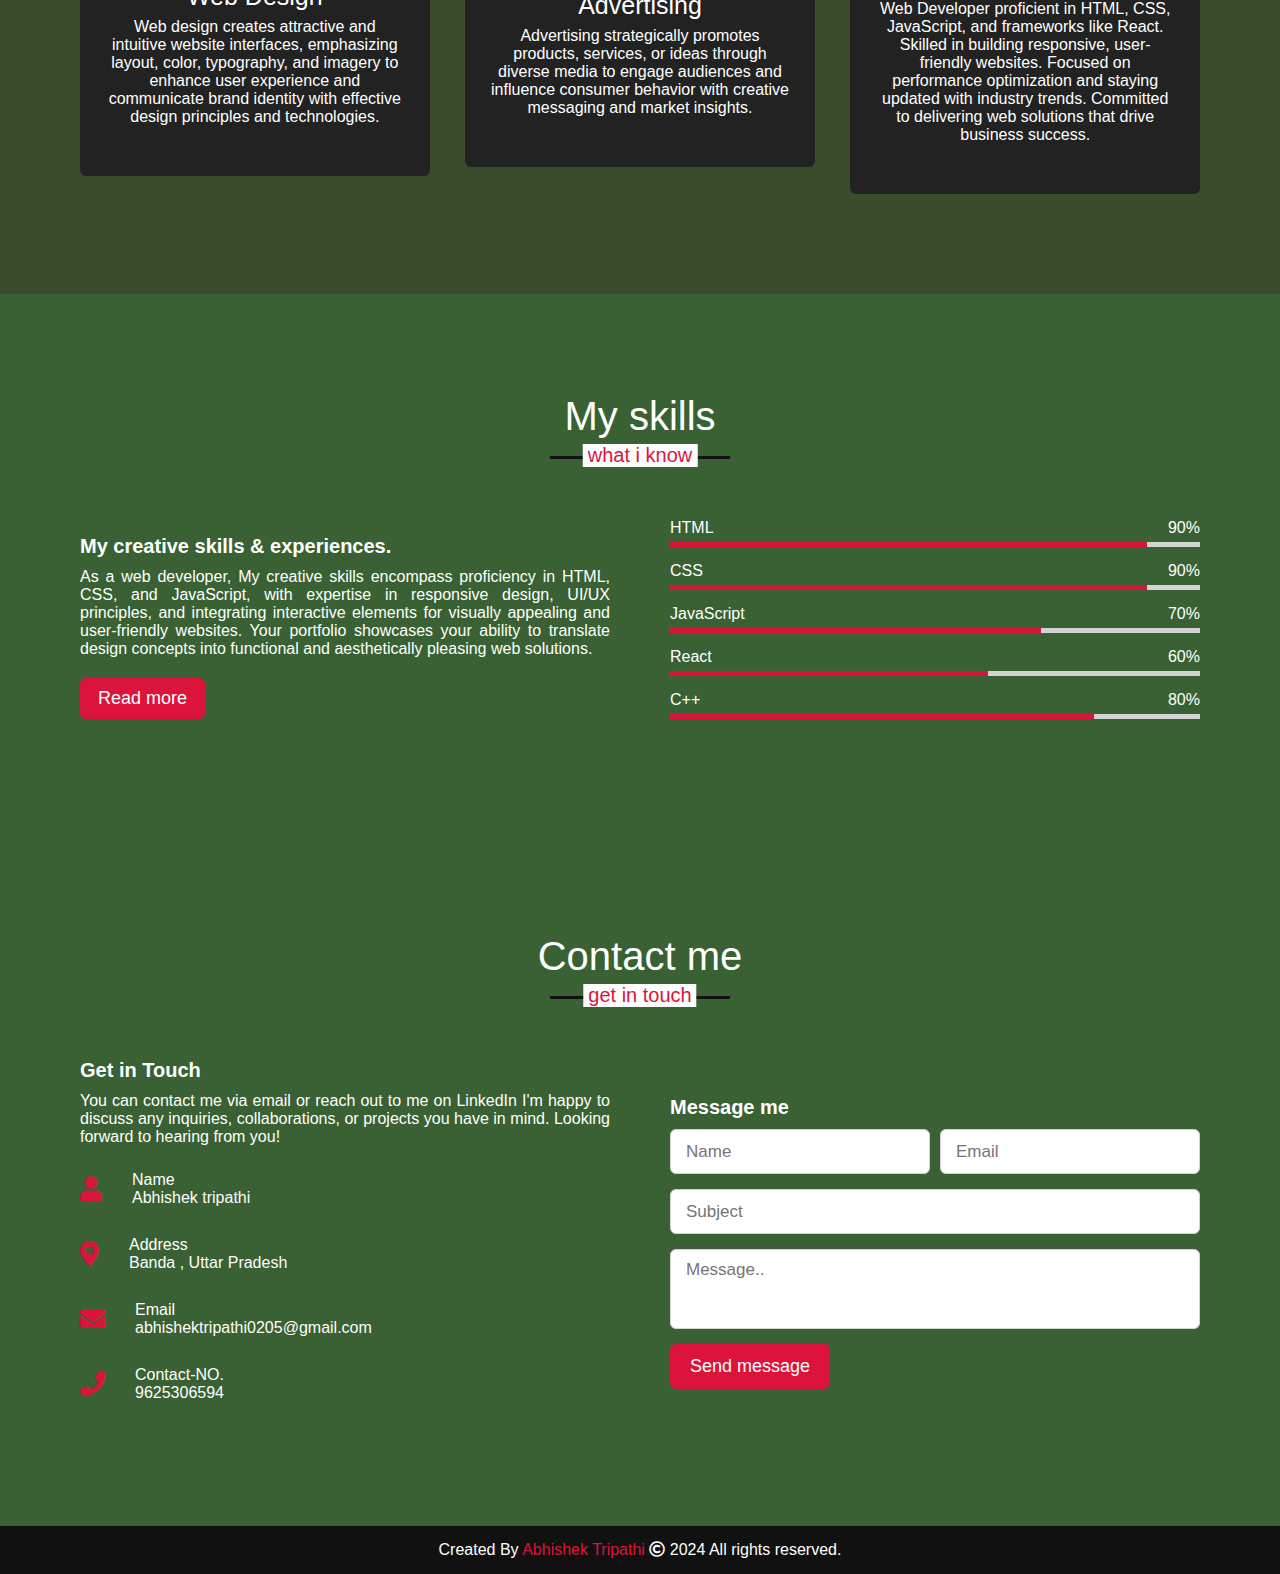
==== commit 4a1f9e3a: "Add js file and some function" ====
--- a/index.html
+++ b/index.html
@@ -17,16 +17,19 @@
     </div>
     <nav class="navbar">
         <div class="max-width">
-            <div class="logo"><a href="#">Portfo<span>lio.</span></a></div>
-            <ul class="menu">
+            <div class="logo">
+                <a href="#"><img src="logo.jpg" class="logo-img">
+            </div>
+            <div>
+              <ul class="menu" id="menu">
                 <li><a href="#home" class="menu-btn">Home</a></li>
                 <li><a href="#about" class="menu-btn">About</a></li>
                 <li><a href="#services" class="menu-btn">Services</a></li>
                 <li><a href="#skills" class="menu-btn">Skills</a></li>
-               
                 <li><a href="#contact" class="menu-btn">Contact</a></li>
-            </ul>
-            <div class="menu-btn" onclick="menu-btn">
+              </ul>
+            </div>
+            <div class="menu-btn" id="toggle-menu">
                 <i class="fas fa-bars"></i>
             </div>
         </div>
@@ -39,7 +42,7 @@
                 <div class="text-1">Hello, my name is</div>
                 <div class="text-2">Abhishek Tripathi</div>
                 <div class="text-3">And I'm a <span class="typing">Front End Developer</span></div>
-                <a href="#">Hire me</a>
+                <a href="#contact">Hire me</a>
             </div>
         </div>
     </section>
@@ -53,11 +56,11 @@
                     <img src="Abhi 1.jpg" alt="">
                 </div>
                 <div class="column right">
-                    <div class="text">I'm Abhishek tripathi and I'm a <span class="typing-2"></span></div>
+                    <div class="text">I'm Abhishek tripathi and I'm  <span class="typing-2"></span></div>
                     <p>A web developer creates websites using HTML, CSS, and JavaScript, collaborating with clients
                          and designers to meet functional and 
                         aesthetic goals while staying updated with new web technologies.</p>
-                    <a href="https://drive.google.com/file/d/1fTc3N2ObTDUjPpumHHwOOmuk-b5wqvKv/view?usp=drive_link">Download CV</a>
+                 <a href="https://drive.google.com/file/d/1fTc3N2ObTDUjPpumHHwOOmuk-b5wqvKv/view?usp=drive_link" target="_blank" >Download CV</a>
                 </div>
             </div>
         </div>
@@ -230,7 +233,10 @@
 
     <!-- footer section start -->
     <footer>
-        <span>Created By <a href="#">Abhishek Tripathi</a> | <span class="far fa-copyright"></span> 2024 All rights reserved.</span>
+        <span>Created By <a href="#">Abhishek Tripathi</a>  <span class="far fa-copyright"></span> 2024 All rights reserved.</span>
     </footer>
+
+     <script src="index.js"></script>
+
 </body>
 </html>
--- a/index.css
+++ b/index.css
@@ -66,10 +66,10 @@
     position: fixed;
     width: 100%;
     z-index: 999;
-    padding: 30px 0;
+    padding: 10px 0;
     font-family: 'Ubuntu', sans-serif;
     transition: all 0.3s ease;
-    background-color: #111;
+    background-color: #295624;
 }
 .navbar.sticky{
     padding: 15px 0;
@@ -80,6 +80,11 @@
     align-items: center;
     justify-content: space-between;
 }
+.logo-img{
+    height: 65px;
+    width: 100%;
+    border-radius: 60%;
+}
 .navbar .logo a{
     color: #fff;
     font-size: 35px;
@@ -90,7 +95,7 @@
     transition: all 0.3s ease;
 }
 .navbar.sticky .logo a span{
-    color: #7b7676;
+    color: #908c8c;
 }
 .navbar .menu li{
     list-style: none;
@@ -119,6 +124,7 @@
     cursor: pointer;
     display: none;
 }
+
 .scroll-up-btn{
     position: fixed;
     height: 45px;
@@ -158,7 +164,7 @@
     background-size: cover;
     background-attachment: fixed;
     font-family: 'Ubuntu', sans-serif;
-    background-color: #2e2c2c;
+    background-color: #224618e3;
     height: 300px;
 }
 .home .max-width{
@@ -177,20 +183,20 @@
     margin-left: -3px;
 }
 .home .home-content .text-3{
-    font-size: 40px;
+    font-size: 50px;
     margin: 5px 0;
 }
 .home .home-content .text-3 span{
-    color: crimson;
+    color: rgb(222, 15, 56);
     font-weight: 500;
 }
 .home .home-content a{
     display: inline-block;
     background: crimson;
     color: #fff;
-    font-size: 25px;
+    font-size: 20px;
     padding: 12px 36px;
-    margin-top: 20px;
+    margin-top: 30px;
     font-weight: 400;
     border-radius: 6px;
     border: 2px solid crimson;
@@ -203,7 +209,12 @@
 
 /* about section styling */
 .about .title::after{
-    content: "who i am";
+    content: "who i am"; 
+    
+}
+.about{
+    background-color: rgb(57, 97, 51);
+    color: #fff;
 }
 .about .about-content .left{
     width: 45%;
@@ -212,10 +223,12 @@
     height: 400px;
     width: 400px;
     object-fit: cover;
-    border-radius: 6px;
+    border-radius: 20px;
+    
 }
 .about .about-content .right{
     width: 55%;
+    color: #fff;
 }
 .about .about-content .right .text{
     font-size: 25px;
@@ -227,11 +240,12 @@
 }
 .about .about-content .right p{
     text-align: justify;
+    
 }
 .about .about-content .right a{
     display: inline-block;
     background: crimson;
-    color: #fff;
+    color: #fdfcfc;
     font-size: 20px;
     font-weight: 500;
     padding: 10px 30px;
@@ -239,16 +253,18 @@
     border-radius: 6px;
     border: 2px solid crimson;
     transition: all 0.3s ease;
+ 
 }
 .about .about-content .right a:hover{
     color: crimson;
     background: none;
+    
 }
 
 /* services section styling */
 .services, .teams{
     color:#fff;
-    background: #111;
+    background: #3b4c2c;
 }
 .services .title::before,
 .teams .title::before{
@@ -256,7 +272,7 @@
 }
 .services .title::after,
 .teams .title::after{
-    background: #111;
+    background: #ffffff;
     content: "what i provide";
 }
 .services .serv-content .card{
@@ -293,6 +309,10 @@
 .skills .title::after{
     content: "what i know";
 }
+.skills{
+    background-color: rgb(57, 97, 51);
+    color: #fff;
+}
 .skills .skills-content .column{
     width: calc(50% - 30px);
 }
@@ -328,6 +348,7 @@
     margin-bottom: 5px;
     align-items: center;
     justify-content: space-between;
+    color: #fff;
 }
 
 .skills .skills-content .right .line{
@@ -360,74 +381,17 @@
     width: 60%;
 }
 
-/* teams section styling */
-.teams .title::after{
-    content: "who with me";
-}
-.teams .carousel .card{
-    background: #222;
-    border-radius: 6px;
-    padding: 25px 35px;
-    text-align: center;
-    overflow: hidden;
-    transition: all 0.3s ease;
-}
-.teams .carousel .card:hover{
-    background: crimson;
-}
-.teams .carousel .card .box{
-    display: flex;
-    flex-direction: column;
-    align-items: center;
-    justify-content: center;
-    transition: all 0.3s ease;
-}
-.teams .carousel .card:hover .box{
-    transform: scale(1.05);
-}
-.teams .carousel .card .text{
-    font-size: 25px;
-    font-weight: 500;
-    margin: 10px 0 7px 0;
-}
-.teams .carousel .card img{
-    height: 150px;
-    width: 150px;
-    object-fit: cover;
-    border-radius: 50%;
-    border: 5px solid crimson;
-    transition: all 0.3s ease;
-}
-.teams .carousel .card:hover img{
-    border-color: #fff;
-}
-.owl-dots{
-    text-align: center;
-    margin-top: 20px;
-}
-.owl-dot{
-    height: 13px;
-    width: 13px;
-    margin: 0 5px;
-    outline: none!important;
-    border-radius: 50%;
-    border: 2px solid crimson!important;
-    transition: all 0.3s ease;
-}
-.owl-dot.active{
-    width: 35px;
-    border-radius: 14px;
-}
-.owl-dot.active,
-.owl-dot:hover{
-    background: crimson!important;
-}
+
 
 /* contact section styling */
 .contact .title::after{
     content: "get in touch";
     
 }
+.contact{
+    background-color: rgb(57, 97, 51);
+    color: #fff;
+}
 .contact .contact-content .column{
     width: calc(50% - 30px);
 }
@@ -458,7 +422,7 @@
     font-weight: 500;
 }
 .contact .contact-content .info .sub-title{
-    color: #333;
+    color: #fefcfc;
 }
 .contact .right form .fields{
     display: flex;
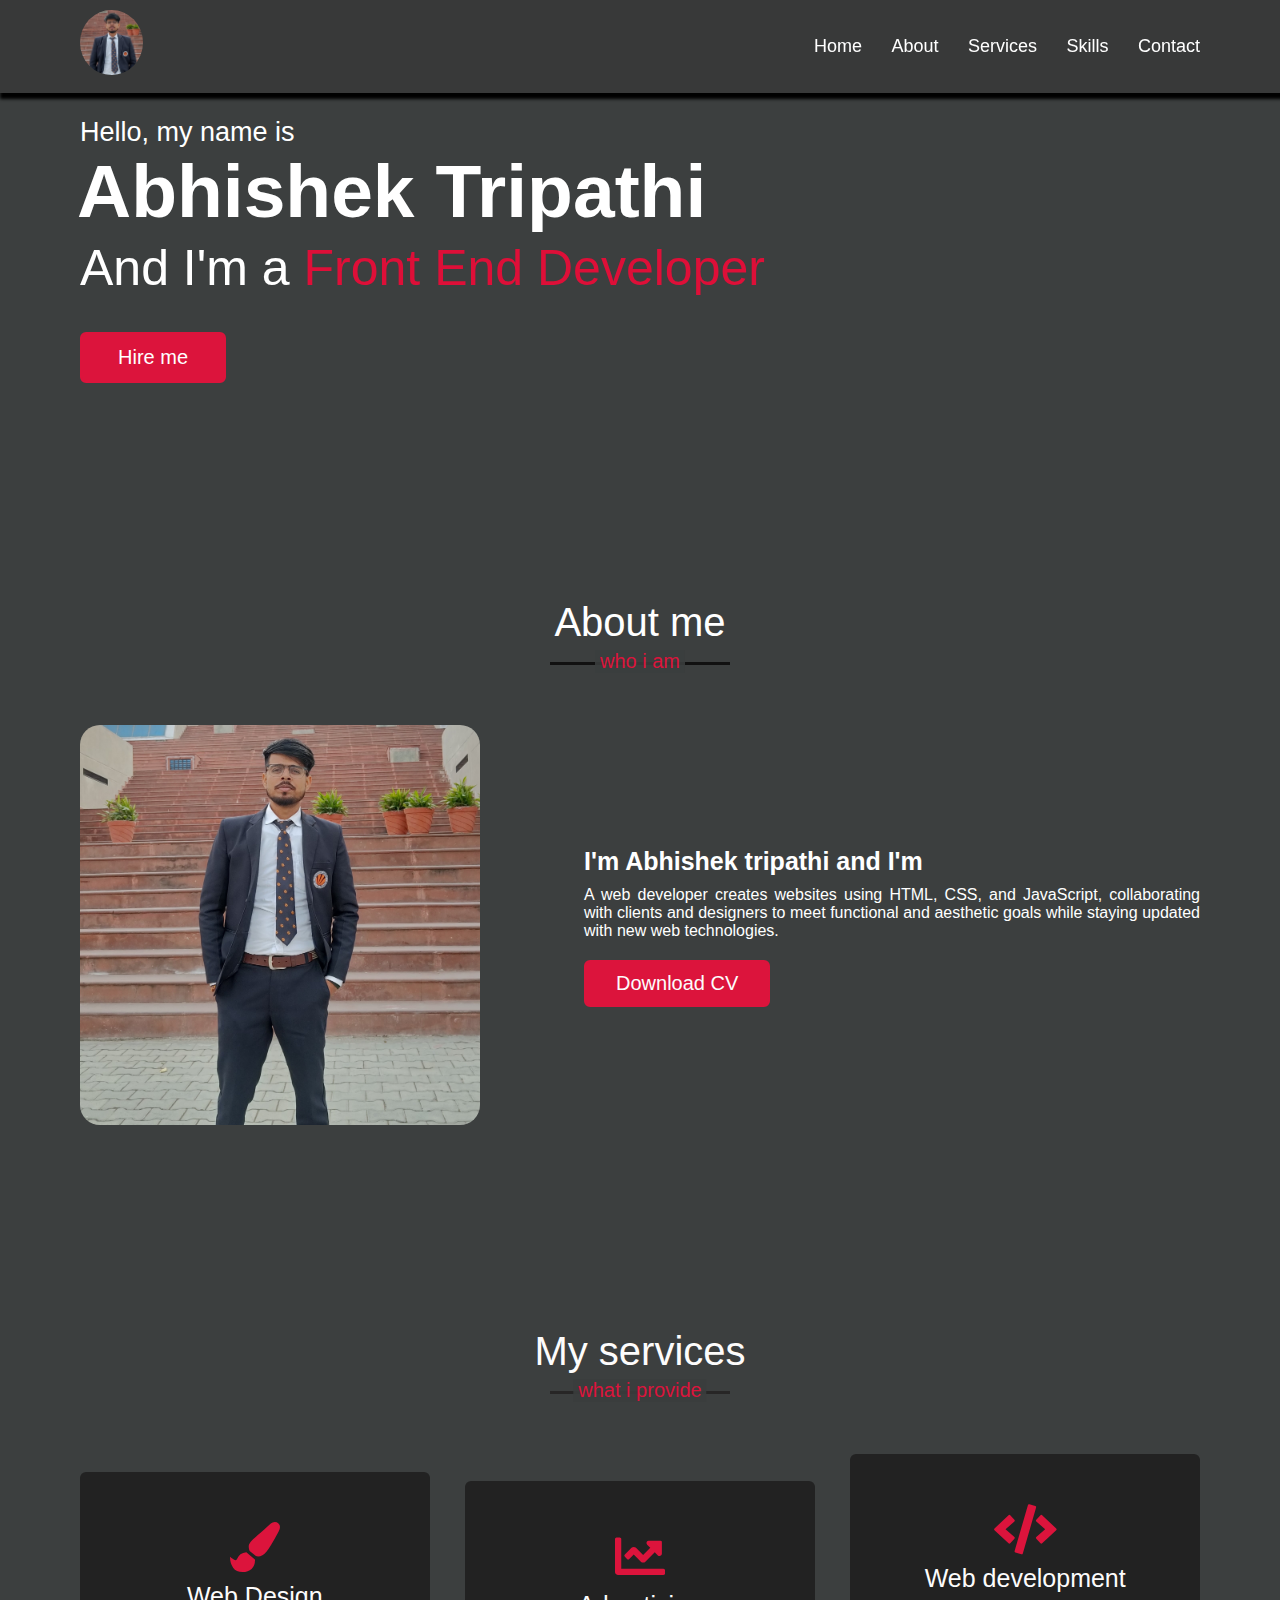
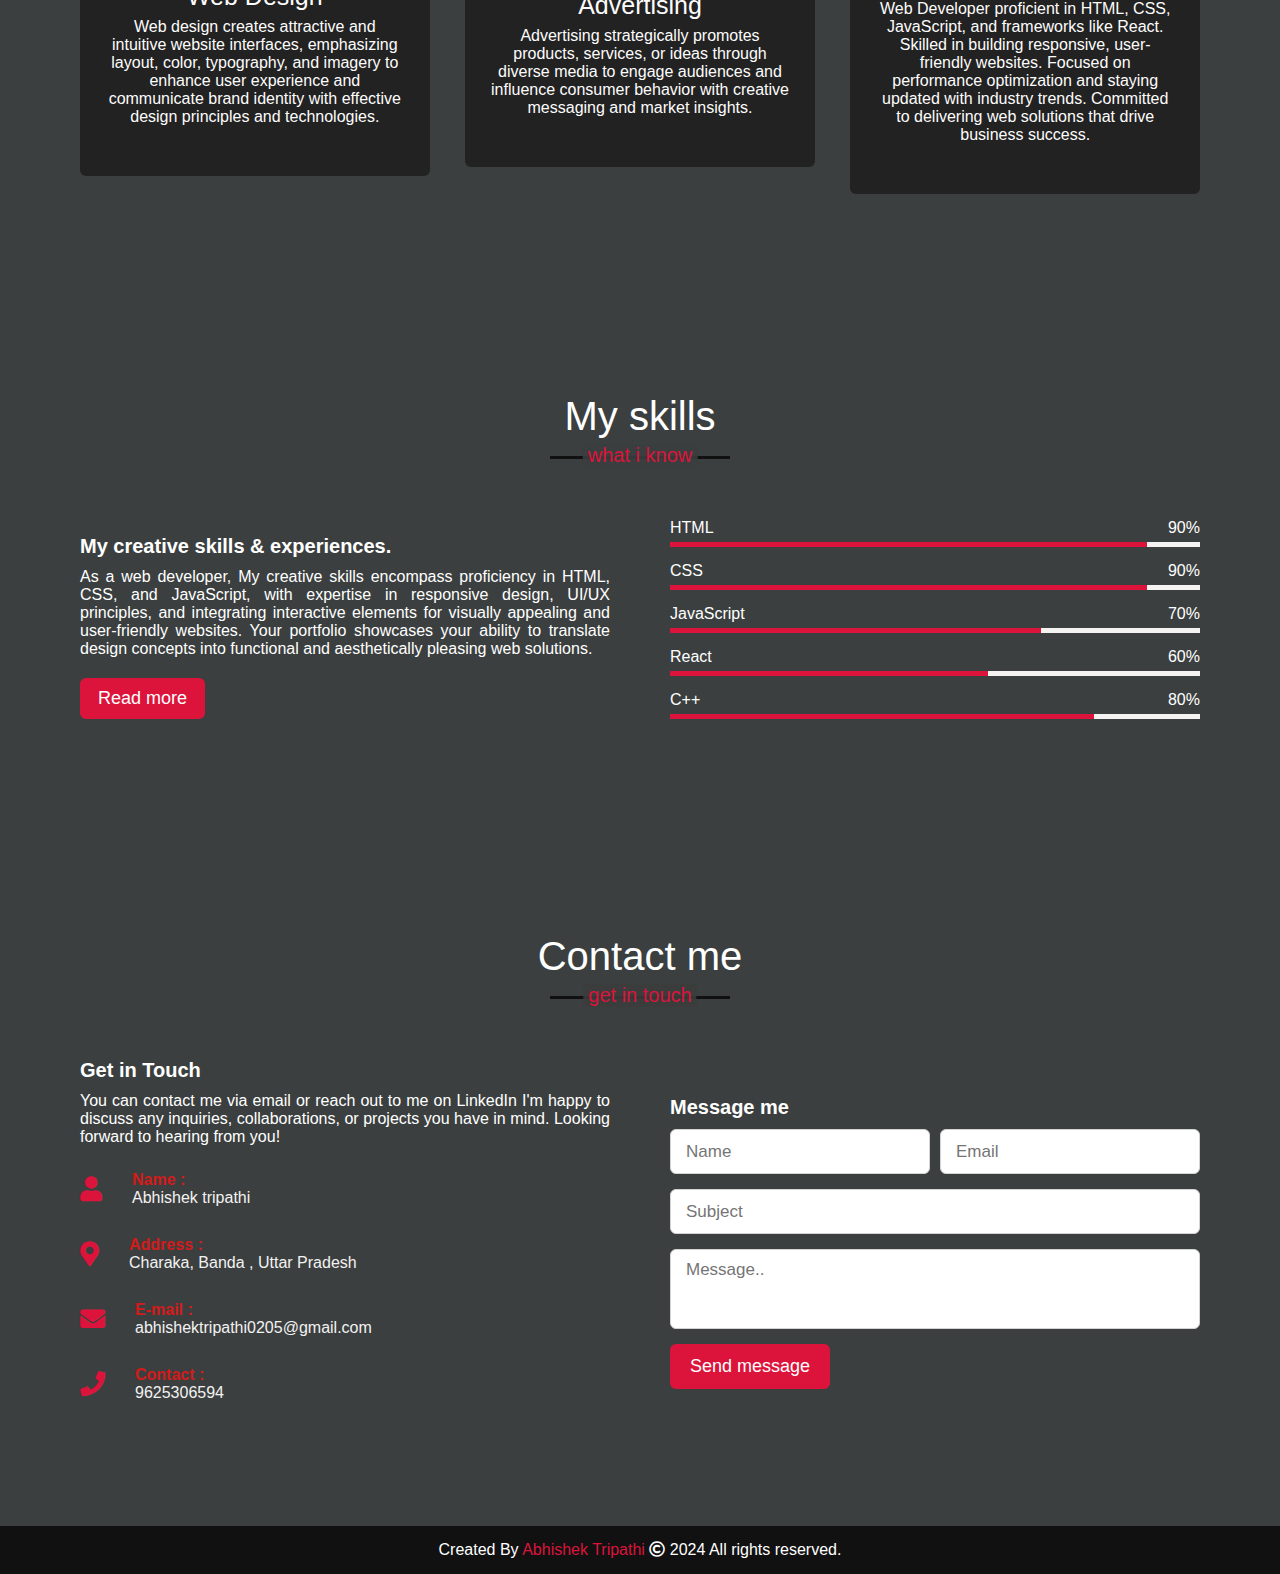
==== commit da77142d: "change some CSS properties" ====
--- a/index.html
+++ b/index.html
@@ -1,25 +1,24 @@
 <!DOCTYPE html>
-<!-- Created By CodingNepal -->
 <html lang="en">
 <head>
+
     <meta charset="UTF-8">
     <meta name="viewport" content="width=device-width, initial-scale=1.0">
     <title>Personal Portfolio Website</title>
     <link rel="stylesheet" href="index.css">
     <link rel="stylesheet" href="https://cdnjs.cloudflare.com/ajax/libs/font-awesome/5.15.3/css/all.min.css"/>
-   
     <link rel="stylesheet" href="https://cdnjs.cloudflare.com/ajax/libs/OwlCarousel2/2.3.4/assets/owl.carousel.min.css"/>
 
 </head>
 <body>
-    <div class="scroll-up-btn">
-        <i class="fas fa-angle-up"></i>
-    </div>
+   
     <nav class="navbar">
         <div class="max-width">
+
             <div class="logo">
                 <a href="#"><img src="logo.jpg" class="logo-img">
             </div>
+
             <div>
               <ul class="menu" id="menu">
                 <li><a href="#home" class="menu-btn">Home</a></li>
@@ -29,6 +28,7 @@
                 <li><a href="#contact" class="menu-btn">Contact</a></li>
               </ul>
             </div>
+
             <div class="menu-btn" id="toggle-menu">
                 <i class="fas fa-bars"></i>
             </div>
@@ -177,28 +177,28 @@
                         <div class="row">
                             <i class="fas fa-user"></i>
                             <div class="info">
-                                <div class="head">Name</div>
+                                <div class="head"><b>Name :</b></div>
                                 <div class="sub-title">Abhishek tripathi</div>
                             </div>
                         </div>
                         <div class="row">
                             <i class="fas fa-map-marker-alt"></i>
                             <div class="info">
-                                <div class="head">Address</div>
-                                <div class="sub-title">Banda , Uttar Pradesh</div>
+                                <div class="head"><b>Address :</b></div>
+                                <div class="sub-title"> Charaka, Banda , Uttar Pradesh</div>
                             </div>
                         </div>
                         <div class="row">
                             <i class="fas fa-envelope"></i>
                             <div class="info">
-                                <div class="head">Email</div>
+                                <div class="head"><b>E-mail :</b></div>
                                 <div class="sub-title">abhishektripathi0205@gmail.com</div>
                             </div>
                         </div>
                         <div class="row">
                             <i class="fas fa-phone"></i>
                             <div class="info">
-                                <div class="head">Contact-NO.</div>
+                                <div class="head"><b>Contact :</b></div>
                                 <div class="sub-title">9625306594</div>
                                
                             </div>
--- a/index.css
+++ b/index.css
@@ -69,7 +69,8 @@
     padding: 10px 0;
     font-family: 'Ubuntu', sans-serif;
     transition: all 0.3s ease;
-    background-color: #295624;
+    background-color: #383939;
+    box-shadow: 3px 3px 3px 3px;
 }
 .navbar.sticky{
     padding: 15px 0;
@@ -164,8 +165,9 @@
     background-size: cover;
     background-attachment: fixed;
     font-family: 'Ubuntu', sans-serif;
-    background-color: #224618e3;
+    background-color: #242727e3;
     height: 300px;
+   
 }
 .home .max-width{
   width: 100%;
@@ -210,11 +212,11 @@
 /* about section styling */
 .about .title::after{
     content: "who i am"; 
-    
+    background-color: #3a3e3ee3;
 }
 .about{
-    background-color: rgb(57, 97, 51);
-    color: #fff;
+    background-color: #242727e3;
+    color: #ffffff;
 }
 .about .about-content .left{
     width: 45%;
@@ -263,16 +265,17 @@
 
 /* services section styling */
 .services, .teams{
-    color:#fff;
-    background: #3b4c2c;
+    color:#fdfcfc;
+    background-color: #242727e3;
 }
 .services .title::before,
 .teams .title::before{
-    background: #fff;
+    background: #272626;
 }
 .services .title::after,
 .teams .title::after{
-    background: #ffffff;
+    background-color: #3a3d3de3;
+
     content: "what i provide";
 }
 .services .serv-content .card{
@@ -308,9 +311,11 @@
 
 .skills .title::after{
     content: "what i know";
+    background-color: #3a3e3ee3;
+
 }
 .skills{
-    background-color: rgb(57, 97, 51);
+    background-color: #242727e3;
     color: #fff;
 }
 .skills .skills-content .column{
@@ -354,7 +359,7 @@
 .skills .skills-content .right .line{
     height: 5px;
     width: 100%;
-    background: lightgrey;
+    background: rgb(245, 242, 242);
     position: relative;
 }
 .skills .skills-content .right .line::before{
@@ -386,10 +391,12 @@
 /* contact section styling */
 .contact .title::after{
     content: "get in touch";
+    background-color: #3b3b3be3;
+
     
 }
 .contact{
-    background-color: rgb(57, 97, 51);
+    background-color: #242727e3;
     color: #fff;
 }
 .contact .contact-content .column{
@@ -420,9 +427,11 @@
 }
 .contact .contact-content .info .head{
     font-weight: 500;
+    color: #d31b1b;
+
 }
 .contact .contact-content .info .sub-title{
-    color: #fefcfc;
+    color: #f2f2f2;
 }
 .contact .right form .fields{
     display: flex;
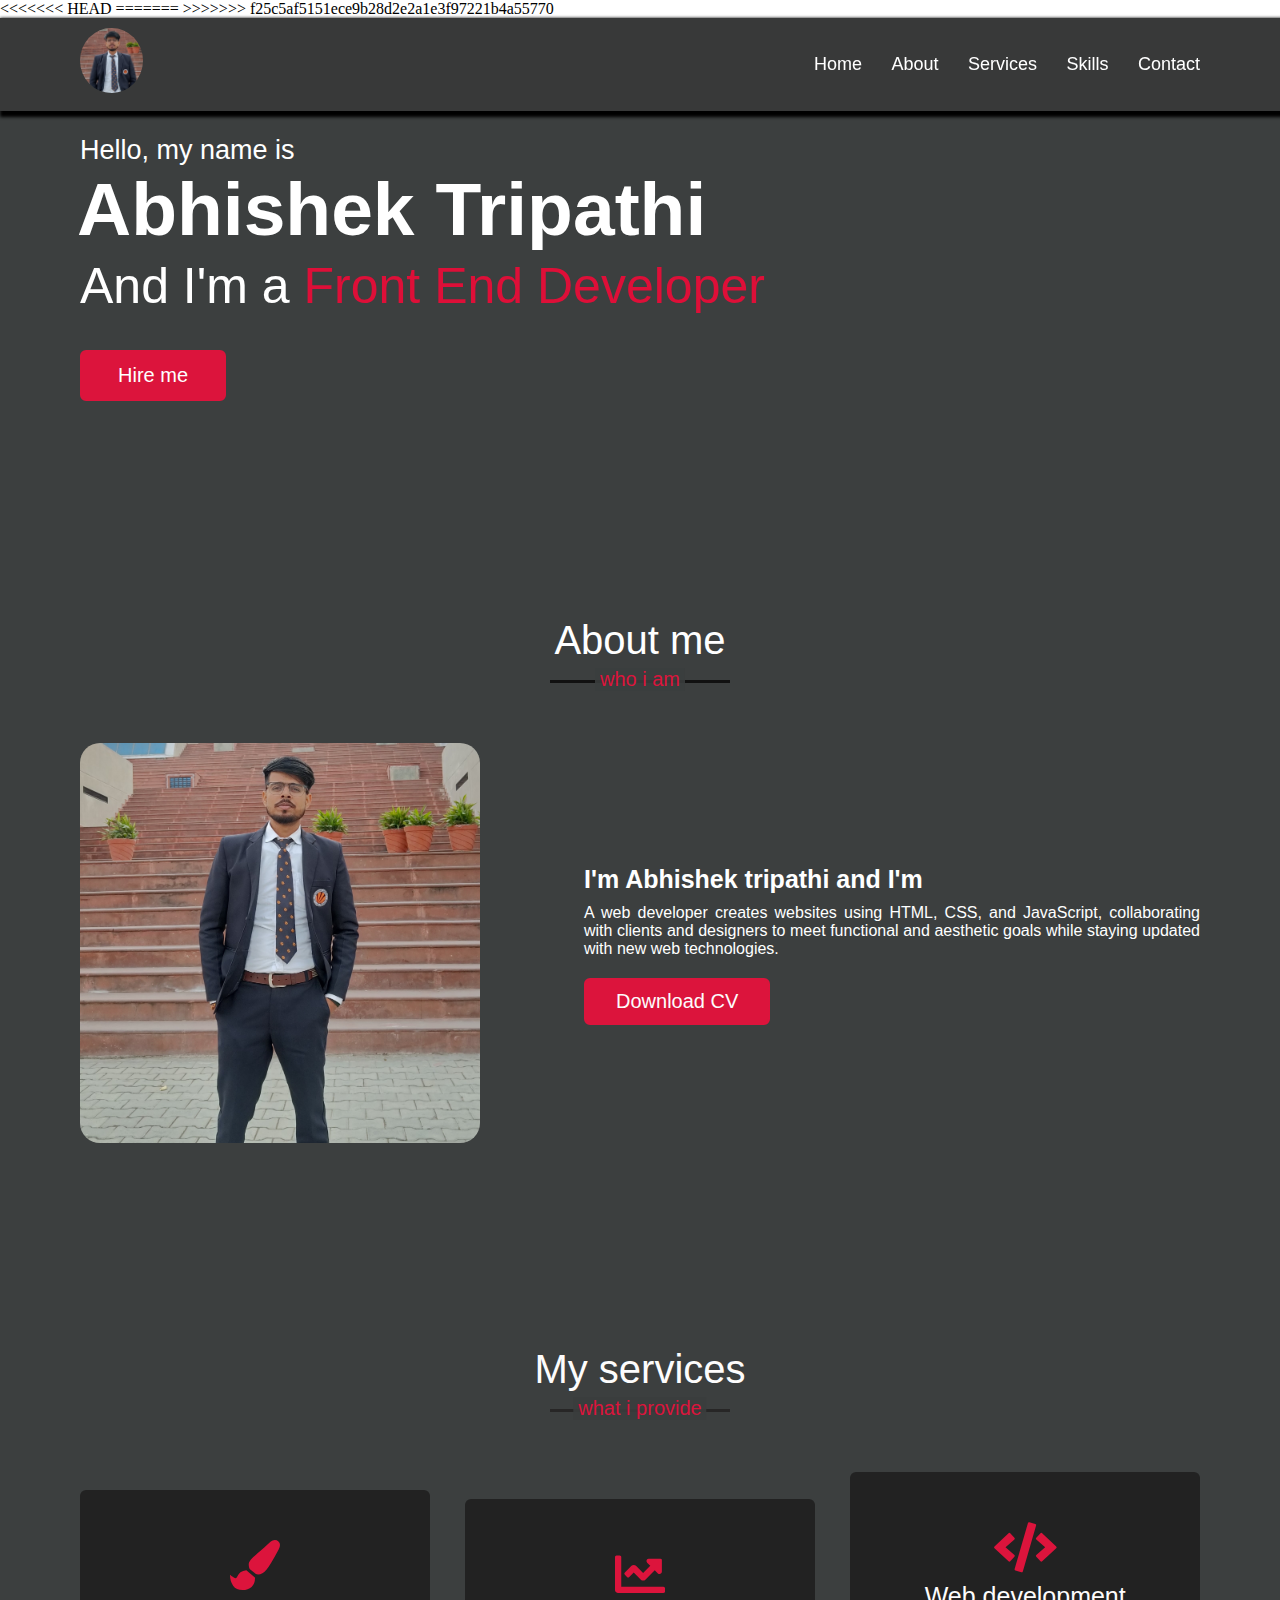
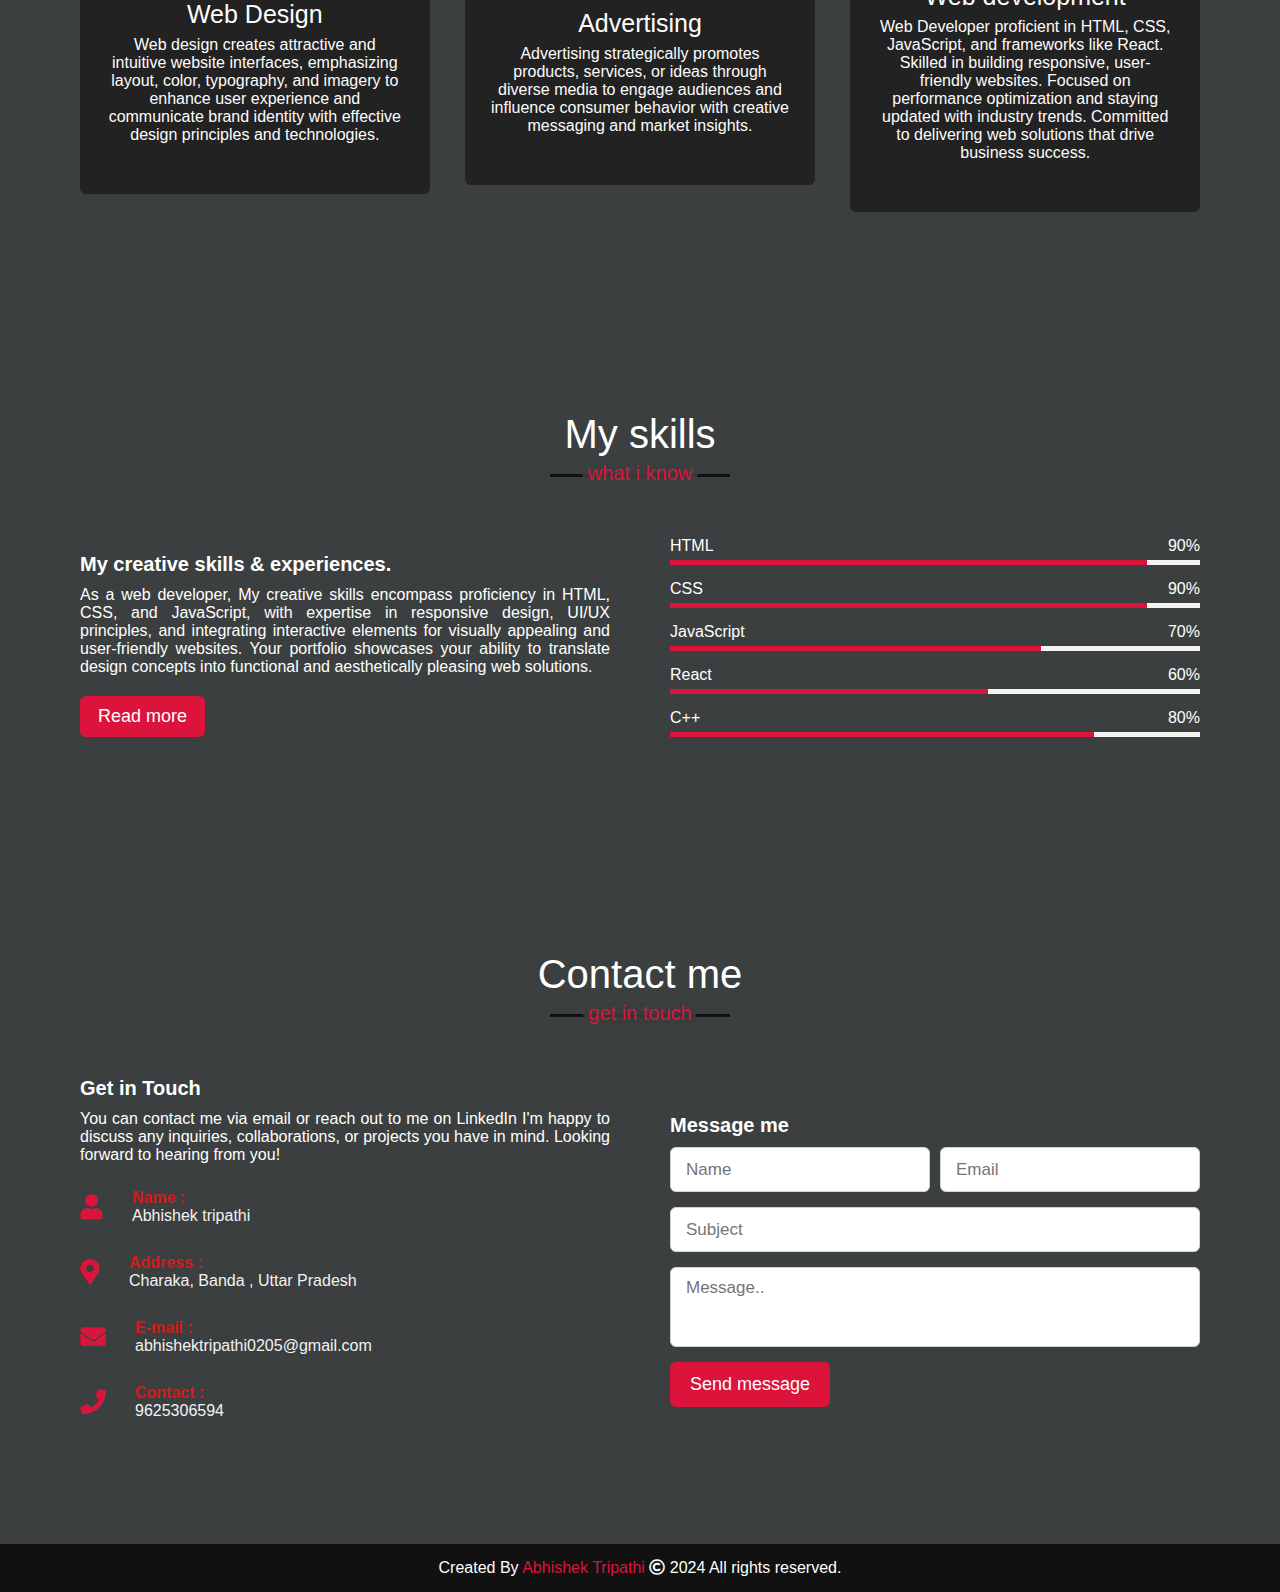
==== commit 06abeecd: "resolve merge conflict" ====
--- a/index.html
+++ b/index.html
@@ -11,7 +11,11 @@
 
 </head>
 <body>
+<<<<<<< HEAD
    
+=======
+
+>>>>>>> f25c5af5151ece9b28d2e2a1e3f97221b4a55770
     <nav class="navbar">
         <div class="max-width">
 
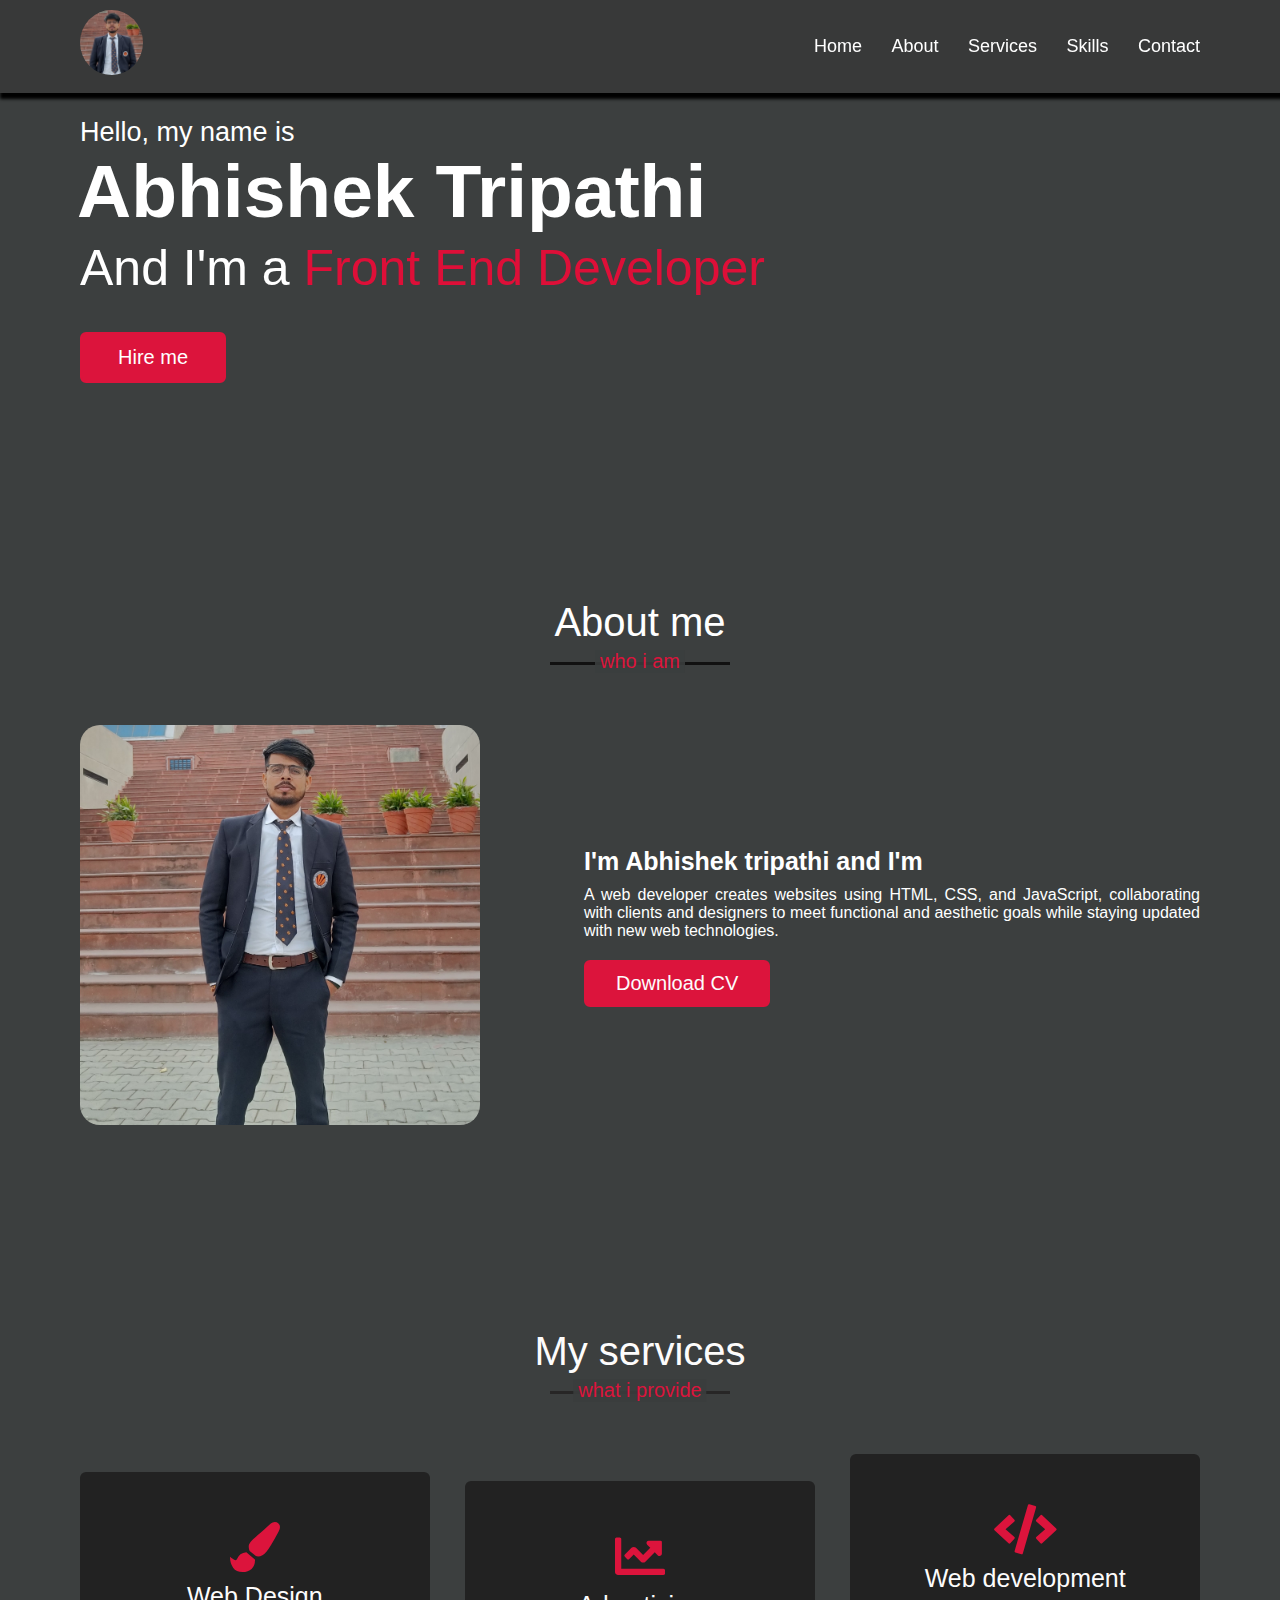
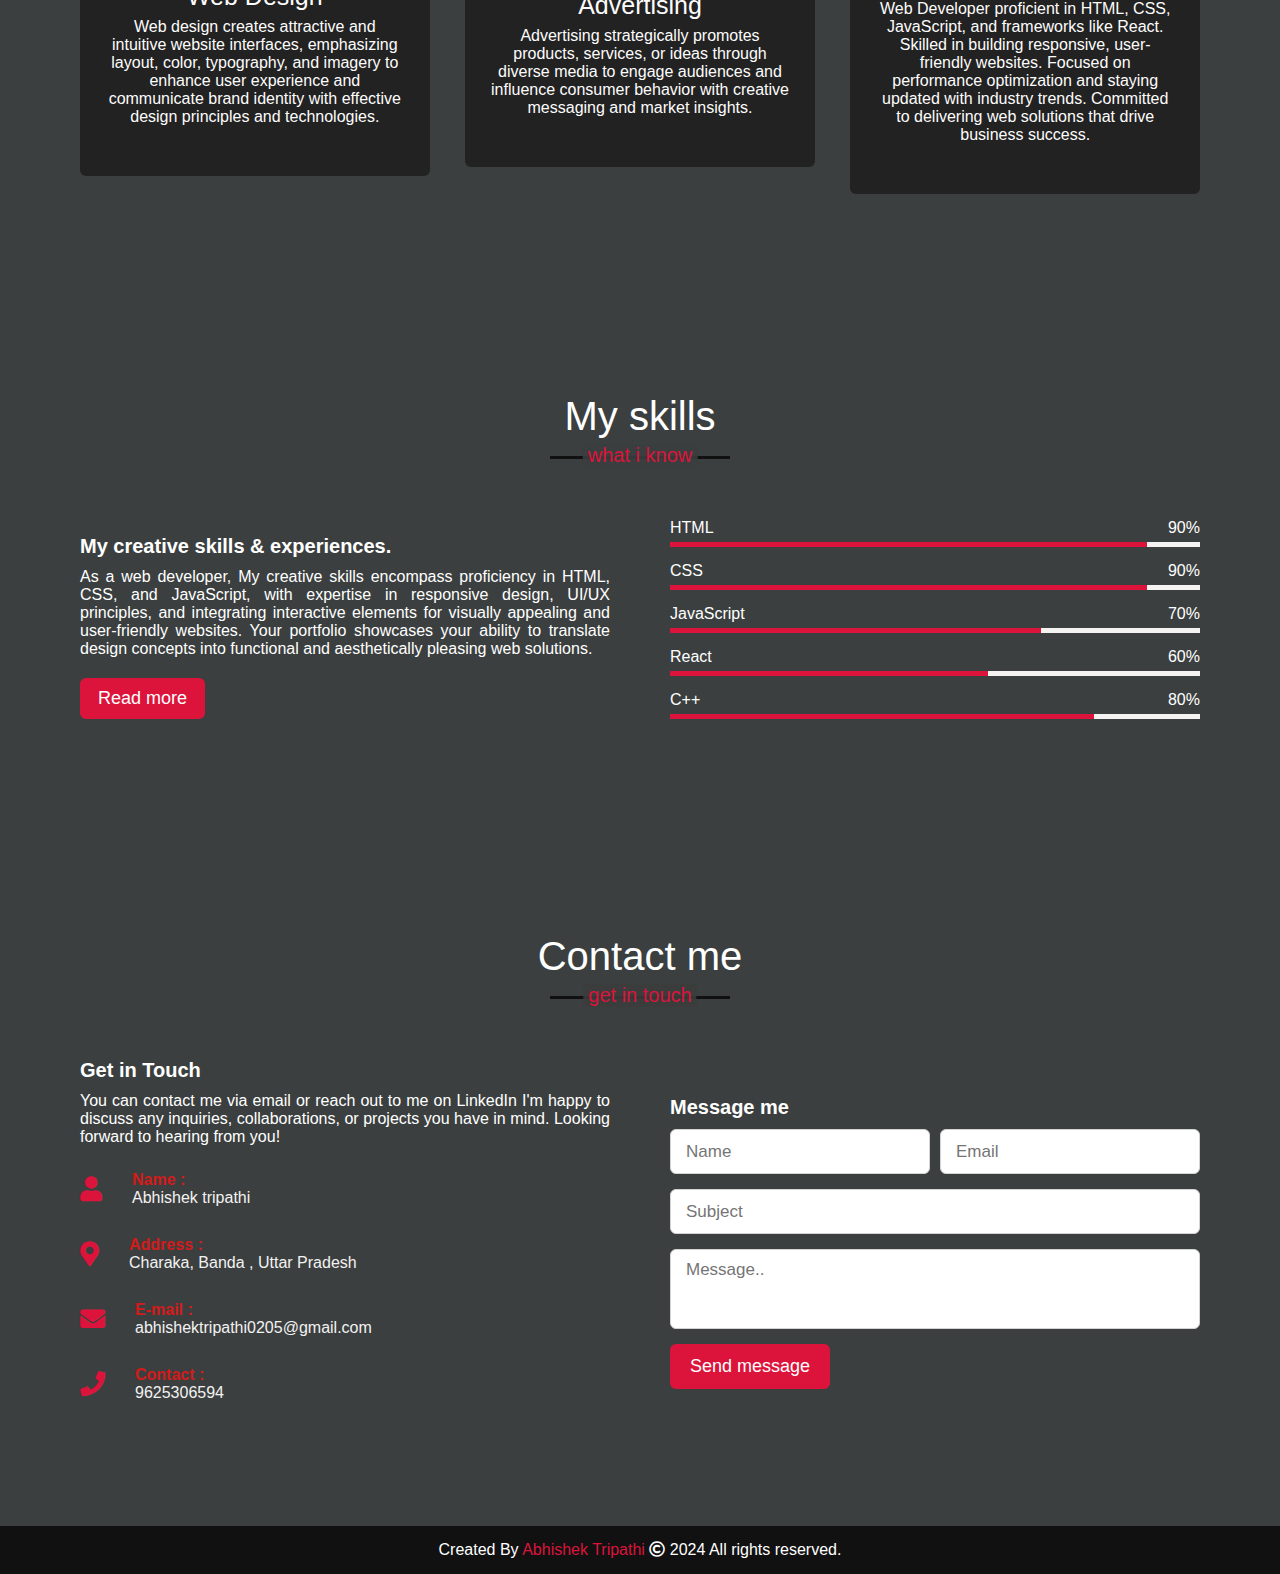
==== commit 2e8cb17e: "Update index.html" ====
--- a/index.html
+++ b/index.html
@@ -11,11 +11,6 @@
 
 </head>
 <body>
-<<<<<<< HEAD
-   
-=======
-
->>>>>>> f25c5af5151ece9b28d2e2a1e3f97221b4a55770
     <nav class="navbar">
         <div class="max-width">
 
